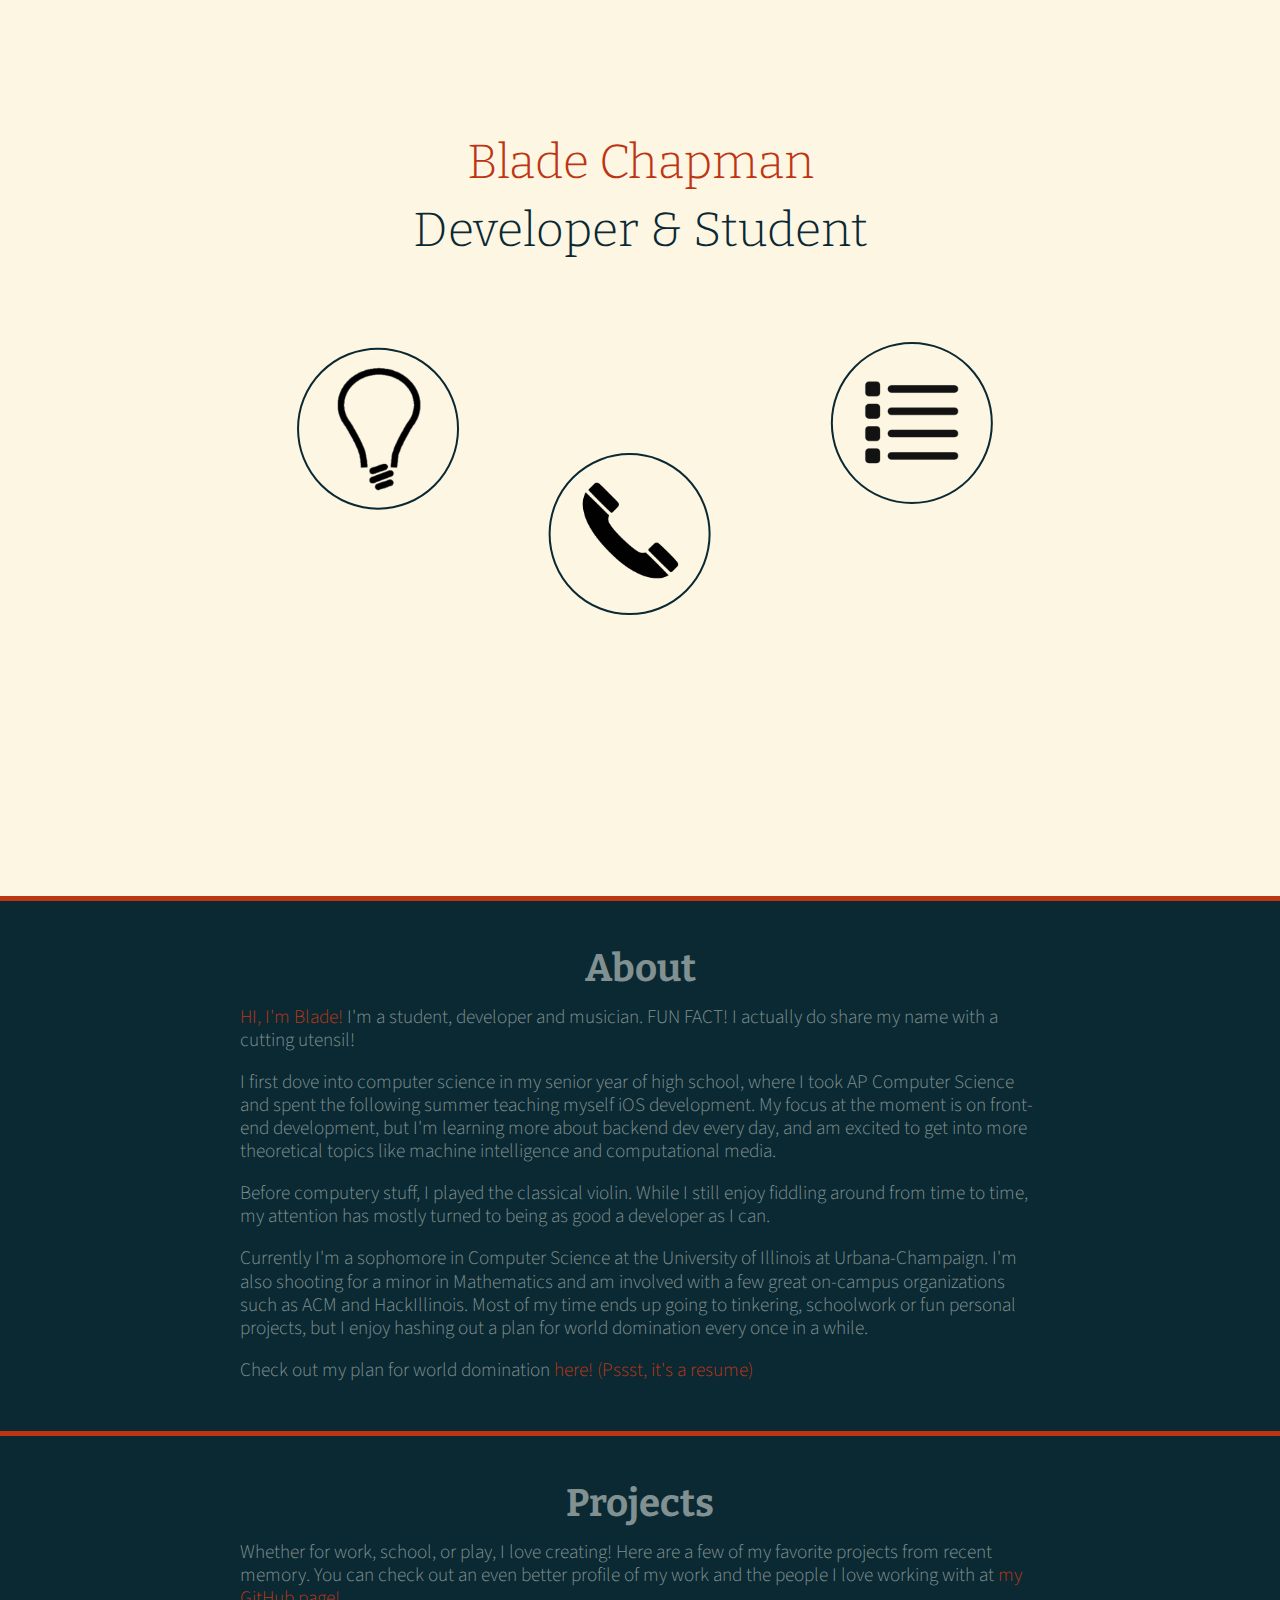
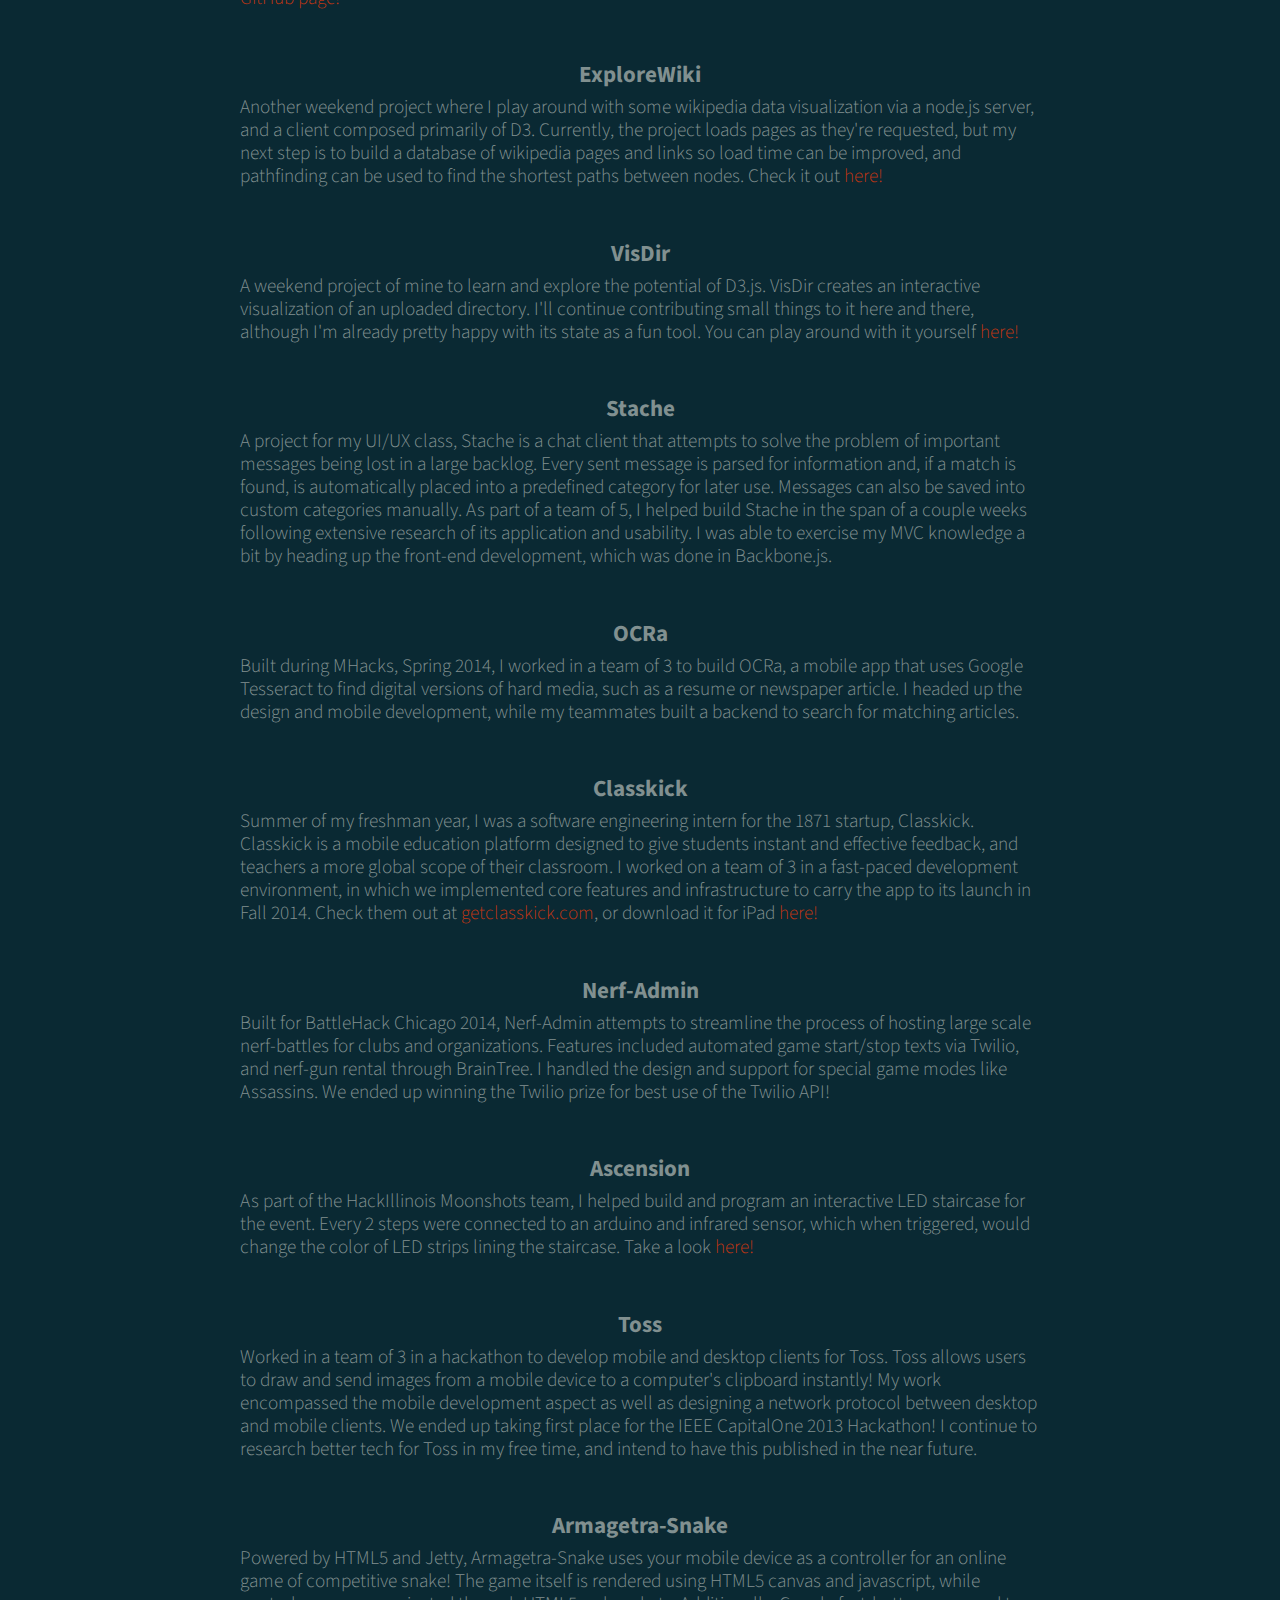
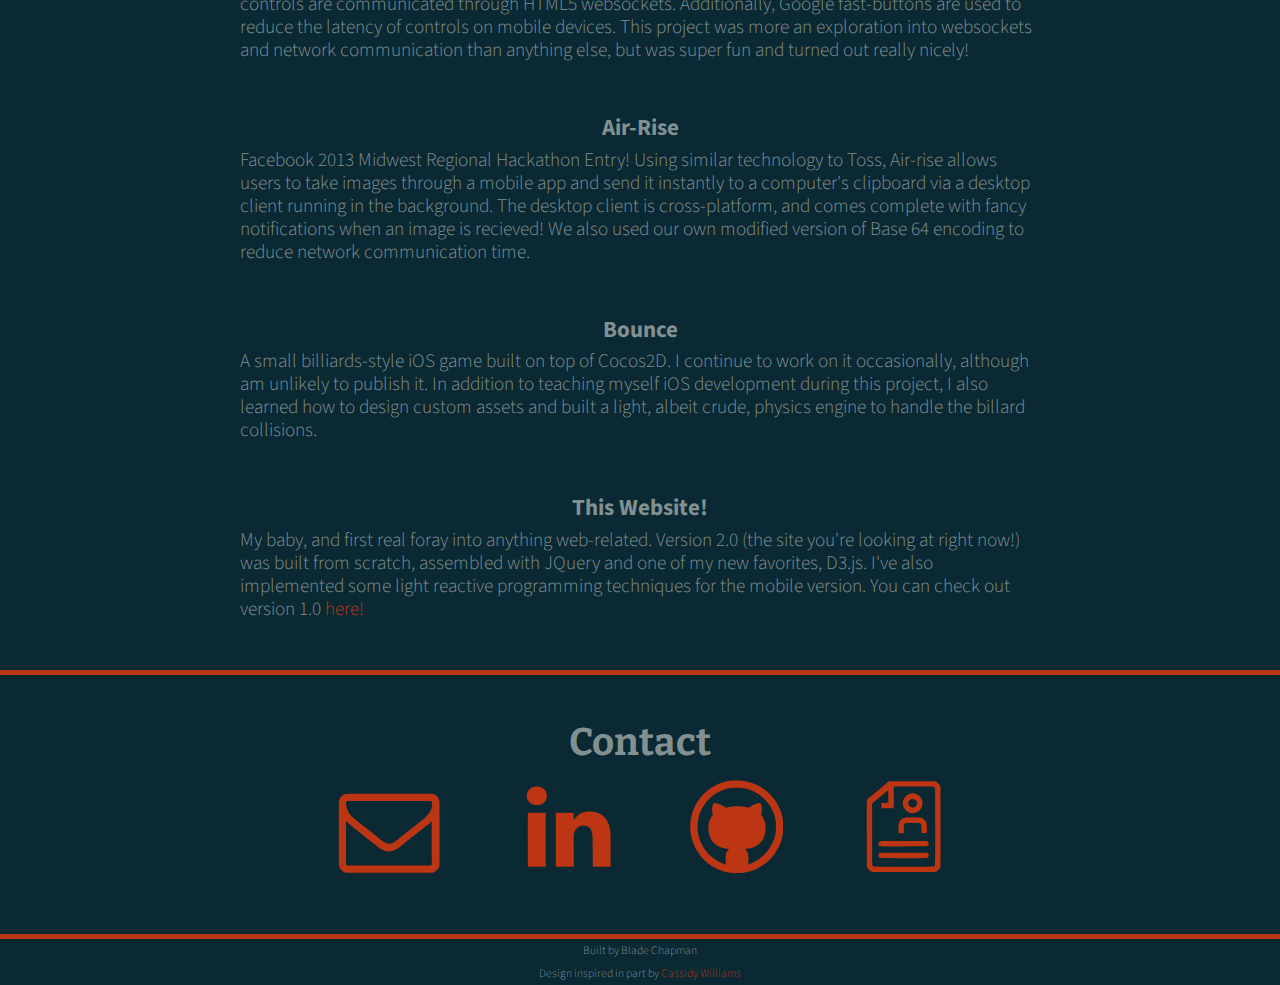
==== index.html @ ffc05814 "adding more projects" ====
<!DOCTYPE html>
<html>
<head>
	<meta charset="UTF-8" />
	<meta name="viewport" content="width=device-width, initial-scale=1.0, maximum-scale=1.0, minimum-scale=1.0, user-scalable=0" />
	<meta name="apple-mobile-web-app-capable" content="yes" />

	<link rel="stylesheet" href="assets/css/style.css">
	<link href="http://fonts.googleapis.com/css?family=Source+Sans+Pro:300,400,700,900|Bitter:400,700" rel="stylesheet" type="text/css">

	<title>Blade Chapman</title>
</head>
<body>
	<div id="index"></div>
	<div id="about">
		<div class="sep"></div>
		<div class="txt">
		<h1>About</h1>
		<p>
			<span class="highlight">HI, I'm Blade!</span> I'm a student, developer and musician. FUN FACT! I actually do share my name with a cutting utensil!
		</p>
		<p>
			I first dove into computer science in my senior year of high school, where I took AP Computer Science and spent the following summer teaching myself iOS development.

			My focus at the moment is on front-end development, but I'm learning more about backend dev every day, and am excited to get into more theoretical topics like machine intelligence and computational media.
		</p>
		<p>
			Before computery stuff, I played the classical violin. While I still enjoy fiddling around from time to time, my attention has mostly turned to being as good a developer as I can.
		</p>
		<p>
			Currently I'm a sophomore in Computer Science at the University of Illinois at Urbana-Champaign. I'm also shooting for a minor in Mathematics and am involved with a few great on-campus organizations such as ACM and HackIllinois. Most of my time ends up going to tinkering, schoolwork or fun personal projects, but I enjoy hashing out a plan for world domination every once in a while.
		</p>
		<p>
			Check out my plan for world domination <a href="assets/resumefin.pdf" target="_blank">here! (Pssst, it's a resume)</a>
		</p>
		</div>
	</div>
	<div id="projects">
		<div class="sep"></div>
		<div class="txt">
		<h1>Projects</h1>
		<p>
			Whether for work, school, or play, I love creating! Here are a few of my favorite projects from recent memory. You can check out an even better profile of my work and the people I love working with at <a href="http://www.github.com/bladechapman" target="_blank">my GitHub page!</a>
		</p>

		<h6>ExploreWiki</h6>
		<p>
			Another weekend project where I play around with some wikipedia data visualization via a node.js server, and a client composed primarily of D3. Currently, the project loads pages as they're requested, but my next step is to build a database of wikipedia pages and links so load time can be improved, and pathfinding can be used to find the shortest paths between nodes. Check it out <a href="projects/ExploreWiki/index.html" target="_blank">here!</a>
		</p>

		<h6>VisDir</h6>
		<p>
			A weekend project of mine to learn and explore the potential of D3.js. VisDir creates an interactive visualization of an uploaded directory. I'll continue contributing small things to it here and there, although I'm already pretty happy with its state as a fun tool. You can play around with it yourself <a href="projects/VisDir/index.html" target="_blank">here!</a>
		</p>

		<h6>Stache</h6>
		<p>
			A project for my UI/UX class, Stache is a chat client that attempts to solve the problem of important messages being lost in a large backlog. Every sent message is parsed for information and, if a match is found, is automatically placed into a predefined category for later use. Messages can also be saved into custom categories manually. As part of a team of 5, I helped build Stache in the span of a couple weeks following extensive research of its application and usability. I was able to exercise my MVC knowledge a bit by heading up the front-end development, which was done in Backbone.js.
		</p>

		<h6>OCRa</h6>
		<p>
			Built during MHacks, Spring 2014, I worked in a team of 3 to build OCRa, a mobile app that uses Google Tesseract to find digital versions of hard media, such as a resume or newspaper article. I headed up the design and mobile development, while my teammates built a backend to search for matching articles.
		</p>

		<h6>Classkick</h6>
		<p>
			Summer of my freshman year, I was a software engineering intern for the 1871 startup, Classkick. Classkick is a mobile education platform designed to give students instant and effective feedback, and teachers a more global scope of their classroom. I worked on a team of 3 in a fast-paced development environment, in which we implemented core features and infrastructure to carry the app to its launch in Fall 2014. Check them out at <a href="http://getclasskick.com" target="_blank">getclasskick.com</a>, or download it for iPad <a href="https://itunes.apple.com/us/app/classkick/id909904332" target="_blank">here!</a>
		</p>

		<h6>Nerf-Admin</h6>
		<p>
			Built for BattleHack Chicago 2014, Nerf-Admin attempts to streamline the process of hosting large scale nerf-battles for clubs and organizations. Features included automated game start/stop texts via Twilio, and nerf-gun rental through BrainTree. I handled the design and support for special game modes like Assassins. We ended up winning the Twilio prize for best use of the Twilio API!
		</p>

		<h6>Ascension</h6>
		<p>
			As part of the HackIllinois Moonshots team, I helped build and program an interactive LED staircase for the event. Every 2 steps were connected to an arduino and infrared sensor, which when triggered, would change the color of LED strips lining the staircase. Take a look <a href="assets/img/stairs.jpg" target="_blank">here!</a>
		</p>

		<h6>Toss</h6>
		<p>
			Worked in a team of 3 in a hackathon to develop mobile and desktop clients for Toss. Toss allows users to draw and send images from a mobile device to a computer's clipboard instantly! My work encompassed the mobile development aspect as well as designing a network protocol between desktop and mobile clients. We ended up taking first place for the IEEE CapitalOne 2013 Hackathon! I continue to research better tech for Toss in my free time, and intend to have this published in the near future.
		</p>

		<h6>Armagetra-Snake</h6>
		<p>
			Powered by HTML5 and Jetty, Armagetra-Snake uses your mobile device as a controller for an online game of competitive snake! The game itself is rendered using HTML5 canvas and javascript, while controls are communicated through HTML5 websockets. Additionally, Google fast-buttons are used to reduce the latency of controls on mobile devices. This project was more an exploration into websockets and network communication than anything else, but was super fun and turned out really nicely!
		</p>

		<h6>Air-Rise</h6>
		<p>
			Facebook 2013 Midwest Regional Hackathon Entry! Using similar technology to Toss, Air-rise allows users to take images through a mobile app and send it instantly to a computer's clipboard via a desktop client running in the background. The desktop client is cross-platform, and comes complete with fancy notifications when an image is recieved! We also used our own modified version of Base 64 encoding to reduce network communication time.
		</p>

		<h6>Bounce</h6>
		<p>
			A small billiards-style iOS game built on top of Cocos2D. I continue to work on it occasionally, although am unlikely to publish it. In addition to teaching myself iOS development during this project, I also learned how to design custom assets and built a light, albeit crude, physics engine to handle the billard collisions.
		</p>

		<h6>This Website!</h6>
		<p>
			My baby, and first real foray into anything web-related. Version 2.0 (the site you're looking at right now!) was built from scratch, assembled with JQuery and one of my new favorites, D3.js. I've also implemented some light reactive programming techniques for the mobile version. You can check out version 1.0 <a href="archive/v1/index.html" target="_blank">here!</a>
		</p>
		</div>
	</div>
	<div id="contact">
		<div class="sep"></div>
		<div class="txt">
			<h1>Contact</h1>

			<div class="linkicon">
			<a href="mailto:bladechapman@gmail.com" target="_blank">
			<svg class="icon" version="1.0" xmlns="http://www.w3.org/2000/svg"
			 width="89.000000pt" height="60.000000pt" viewBox="0 0 500.000000 393.000000"
			 preserveAspectRatio="xMidYMid meet">
			<metadata>
			Created by potrace 1.11, written by Peter Selinger 2001-2013
			</metadata>
			<g transform="translate(0.000000,393.000000) scale(0.100000,-0.100000)"
			stroke="none">
			<path d="M342 3884 c-101 -27 -211 -112 -266 -207 -59 -99 -56 -20 -56 -1722
			0 -1723 -4 -1622 63 -1734 42 -70 117 -137 197 -175 l65 -31 2150 0 2150 0 68
			32 c91 43 177 129 220 220 l32 68 3 1595 c2 1573 2 1596 -18 1661 -36 121
			-140 232 -263 283 l-52 21 -2120 2 c-1816 2 -2128 0 -2173 -13z m4229 -373
			c15 -18 19 -39 19 -92 0 -52 3 -69 14 -69 36 0 -15 -186 -83 -299 -109 -184
			-215 -300 -416 -458 -342 -267 -934 -737 -1051 -833 -158 -131 -344 -262 -422
			-298 -77 -36 -202 -37 -276 -4 -65 30 -221 136 -339 230 -52 42 -360 286 -682
			542 -323 255 -617 492 -653 525 -182 166 -293 394 -309 633 -5 82 -4 94 13
			113 10 12 28 25 39 30 11 4 944 7 2073 6 l2054 -2 19 -24z m-3801 -1296 c322
			-249 792 -626 1005 -805 191 -161 251 -203 380 -266 234 -114 412 -111 660 10
			120 59 173 97 410 296 192 161 674 546 970 775 121 94 257 205 302 249 l83 78
			2 -1068 3 -1069 -23 -25 -22 -25 -2061 0 -2061 0 -24 28 -24 28 0 1067 0 1068
			78 -76 c42 -41 187 -161 322 -265z"/>
			</g>
			</svg>
	        </a>
	        </div>

	        <div class="linkicon">
	        <a href="http://www.linkedin.com/profile/view?id=270259939&trk=nav_responsive_tab_profile_pic" target="_blank">
	        <svg class="icon" version="1.0" xmlns="http://www.w3.org/2000/svg"
			 width="70.000000pt" height="70.000000pt" viewBox="0 0 500.000000 500.000000"
			 preserveAspectRatio="xMidYMid meet">
			<metadata>
			Created by potrace 1.11, written by Peter Selinger 2001-2013
			</metadata>
			<g transform="translate(0.000000,500.000000) scale(0.100000,-0.100000)"
			stroke="none">
			<path d="M665 4635 c-116 -24 -194 -64 -269 -139 -151 -149 -187 -377 -91
			-571 89 -178 259 -275 481 -275 266 0 461 136 533 371 6 19 11 76 11 126 0
			223 -123 397 -335 472 -90 31 -226 38 -330 16z"/>
			<path d="M3490 3309 c-282 -36 -505 -168 -662 -391 -23 -32 -45 -58 -49 -58
			-5 0 -10 87 -11 193 l-3 192 -477 3 c-317 1 -478 -1 -478 -8 0 -5 0 -657 0
			-1447 l0 -1438 480 -3 480 -2 0 859 c0 748 2 869 16 928 63 275 318 455 585
			414 45 -7 89 -16 98 -21 9 -5 32 -14 50 -21 49 -18 151 -124 182 -189 85 -174
			89 -234 89 -1191 l0 -779 478 2 477 3 3 875 c3 854 -1 997 -29 1150 -58 312
			-200 568 -399 723 -217 168 -528 245 -830 206z"/>
			<path d="M317 3243 c-4 -3 -7 -656 -7 -1450 l0 -1443 480 0 480 0 0 1450 0
			1450 -473 0 c-261 0 -477 -3 -480 -7z"/>
			</g>
			</svg>
	        </a>
	        </div>

	        <div class="linkicon">
			<a href="http://www.github.com/bladechapman" target="_blank">
	        <svg class="icon" version="1.0" xmlns="http://www.w3.org/2000/svg"
			 width="70.000000pt" height="70.000000pt" viewBox="0 0 500.000000 500.000000"
			 preserveAspectRatio="xMidYMid meet">
			<metadata>
			Created by potrace 1.11, written by Peter Selinger 2001-2013
			</metadata>
			<g transform="translate(0.000000,500.000000) scale(0.100000,-0.100000)"
			stroke="none">
			<path d="M2230 4969 c-625 -72 -1209 -380 -1616 -852 -304 -353 -507 -797
			-575 -1252 -147 -994 315 -1977 1177 -2501 604 -367 1346 -460 2019 -253 857
			264 1517 977 1709 1849 74 334 76 711 6 1050 -145 697 -598 1307 -1236 1664
			-268 150 -595 254 -910 291 -139 16 -447 18 -574 4z m630 -404 c429 -78 792
			-261 1103 -556 277 -261 489 -622 581 -984 53 -210 60 -275 60 -525 1 -250 -8
			-327 -60 -529 -148 -570 -556 -1075 -1107 -1366 -83 -44 -288 -135 -304 -135
			-1 0 -3 109 -3 243 0 268 -8 324 -60 426 -16 33 -52 82 -80 110 -56 56 -56 55
			45 66 160 18 354 74 490 142 361 182 541 548 522 1063 -4 117 -10 162 -31 233
			-34 113 -84 214 -153 304 l-55 72 19 58 c14 46 18 92 18 218 0 138 -3 171 -23
			240 -31 107 -44 125 -88 125 -119 0 -321 -74 -504 -184 l-111 -67 -87 20
			c-176 41 -300 54 -507 54 -214 0 -300 -8 -491 -49 l-120 -26 -72 46 c-168 109
			-368 190 -500 202 -85 8 -92 2 -121 -104 -46 -170 -49 -317 -11 -466 l17 -69
			-48 -60 c-137 -171 -211 -424 -194 -671 16 -241 55 -398 136 -556 147 -286
			421 -454 844 -520 39 -6 84 -13 102 -16 l31 -5 -52 -52 c-58 -58 -107 -151
			-125 -235 -6 -30 -11 -158 -11 -297 0 -135 -2 -245 -5 -245 -11 0 -128 46
			-216 86 -639 285 -1108 860 -1244 1525 -103 505 -14 1037 245 1473 338 567
			897 935 1556 1025 111 15 503 6 614 -14z"/>
			</g>
			</svg>
	        </a>
	        </div>

	        <div class="linkicon">
	        <a href="assets/resumefin.pdf" target="_blank">
			<svg class="icon" version="1.0" xmlns="http://www.w3.org/2000/svg"
			 width="70.000000pt" height="70.000000pt" viewBox="0 0 500.000000 500.000000"
			 preserveAspectRatio="xMidYMid meet">
			<metadata>
			Created by potrace 1.11, written by Peter Selinger 2001-2013
			</metadata>
			<g transform="translate(0.000000,500.000000) scale(0.100000,-0.100000)"
			stroke="none">
			<path d="M1703 4923 c-41 -22 -1114 -924 -1148 -965 -14 -16 -27 -39 -30 -51
			-3 -12 -4 -814 -3 -1782 l3 -1760 32 -66 c41 -83 120 -159 210 -202 l68 -32
			1666 0 1665 0 76 38 c94 46 175 129 210 214 l23 58 0 2125 0 2125 -23 58 c-35
			85 -116 168 -210 214 l-76 38 -1215 3 c-1146 2 -1218 1 -1248 -15z m2414 -290
			c20 -9 44 -30 54 -47 18 -30 19 -93 19 -2085 0 -2042 0 -2054 -20 -2086 -43
			-70 84 -65 -1670 -65 -1754 0 -1629 -5 -1671 64 -18 30 -19 84 -18 1681 l0
			1650 121 100 c66 55 258 216 426 357 169 141 309 255 312 252 6 -7 10 -642 4
			-666 -5 -16 -22 -17 -185 -15 l-179 2 0 -147 0 -148 330 0 330 0 0 585 0 585
			1056 0 c966 0 1059 -1 1091 -17z"/>
			<path d="M2893 4280 c-193 -35 -355 -177 -419 -370 -28 -82 -26 -234 4 -321
			55 -162 178 -285 339 -341 100 -34 251 -32 346 5 307 119 438 459 290 751 -56
			110 -195 224 -320 261 -64 19 -176 26 -240 15z m213 -326 c30 -18 60 -48 79
			-78 26 -43 30 -59 30 -120 -1 -144 -94 -236 -239 -236 -87 0 -169 54 -207 135
			-22 48 -25 142 -6 188 56 133 221 187 343 111z"/>
			<path d="M2566 2980 c-118 -21 -251 -120 -301 -225 -39 -84 -44 -127 -45 -372
			l0 -233 144 0 145 0 3 228 c3 203 5 230 22 255 38 57 42 57 451 57 329 0 380
			-2 404 -16 53 -32 56 -42 61 -289 l5 -230 145 0 145 0 0 250 c-1 234 -2 254
			-23 305 -44 110 -141 208 -252 252 -53 22 -68 23 -455 24 -220 1 -422 -2 -449
			-6z"/>
			<path d="M1215 1711 c-68 -41 -90 -119 -53 -190 46 -88 -71 -81 1333 -81 1181
			0 1242 1 1275 18 38 20 80 89 80 132 0 37 -32 92 -70 118 l-33 22 -1251 0
			c-1201 0 -1252 -1 -1281 -19z"/>
			<path d="M1246 1100 c-72 -22 -116 -105 -96 -179 12 -47 66 -98 112 -106 18
			-3 585 -4 1260 -3 1221 3 1227 3 1254 24 50 37 69 72 69 124 0 52 -19 87 -69
			124 -27 21 -32 21 -1264 23 -683 1 -1250 -2 -1266 -7z"/>
			</g>
			</svg>
			</a>
	        </div>

	    </div>
	</div>
	</div>
	<div id="footer">
		<div class="sep"></div>
		<div class="footer ">
			Built by Blade Chapman <br>
			Design inspired in part by <a href="http://cassidoo.co/" target="_blank">Cassidy Williams</a>
		</div>
	</div>

	<script src="assets/js/jquery.min.js"></script>
	<script src="assets/js/d3.min.js"></script>
	<script src="assets/js/utils.js"></script>
	<script src="assets/js/chart.js"></script>
	<script src="assets/js/content.js"></script>
	<script src="assets/js/main.js"></script>

</body>

</html>
---- assets/css/style.css ----
html, body {
    padding:0;
    margin:0;

    overflow-x: hidden
}

body {
	font-family: 'Source Sans Pro', sans-serif;
	font-weight: 300;
	font-size: 1.2em;
	line-height: 1.2em;
	/*background: #FDF6E3;*/
	color: #819090;
}

h1, h2, h3, h4, h5, h6 {
  	text-align: center;
}

h1 {
	font-family: 'Bitter', sans-serif;
}

h6 {
	font-size: 1.2em;
	margin-bottom: 0;
	padding-bottom: 0;
}

p {
	margin-top: 0.5em;
}

a {
	color: #BD3613;
	text-decoration: none;
}
a:hover {
	color: #819090;
}

image {
	clip-path : url(#clip);
}
tspan {
	font-family: 'Bitter', sans-serif
}

#index {
	background: #FDF6E3;
}

#about, #projects, #contact, #footer{
	/*height: 500px;*/
	background: #0A2933;
}

#contact {
	text-align: center;
}

.linkicon {
	display: inline-block;
	padding-left: 35px;
	padding-right: 35px;
	padding-bottom: 25px;
}

.icon {
	fill : #BD3613;
}
.icon:hover {
	fill : #819090;
}

.highlight {
	color: #BD3613;
}

.footer {
	font-size:0.6em;
	width: 100%;
	text-align: center;
}

.sep {
	height: 5px;
	width: 100%;
	background-color: #BD3613;
}

.txt {
	/*width: 60%;*/
	max-width: 800px;
	margin: auto auto;
	padding: 30px;
}



#root, #node text{
	text-anchor: middle;
	alignment-baseline: middle;
}

#root {
	font-size: 2.5em;
}

#node text{
	font-size: 2em;

	-webkit-transition: opacity .1s ease-in-out;
    -moz-transition: opacity .1s ease-in-out;
    -o-transition: opacity .1s ease-in-out;
    transition: opacity .1s ease-in-out;
}

#node:hover text {
	opacity: 100;
}

#node:hover image {
	opacity: 0;
}
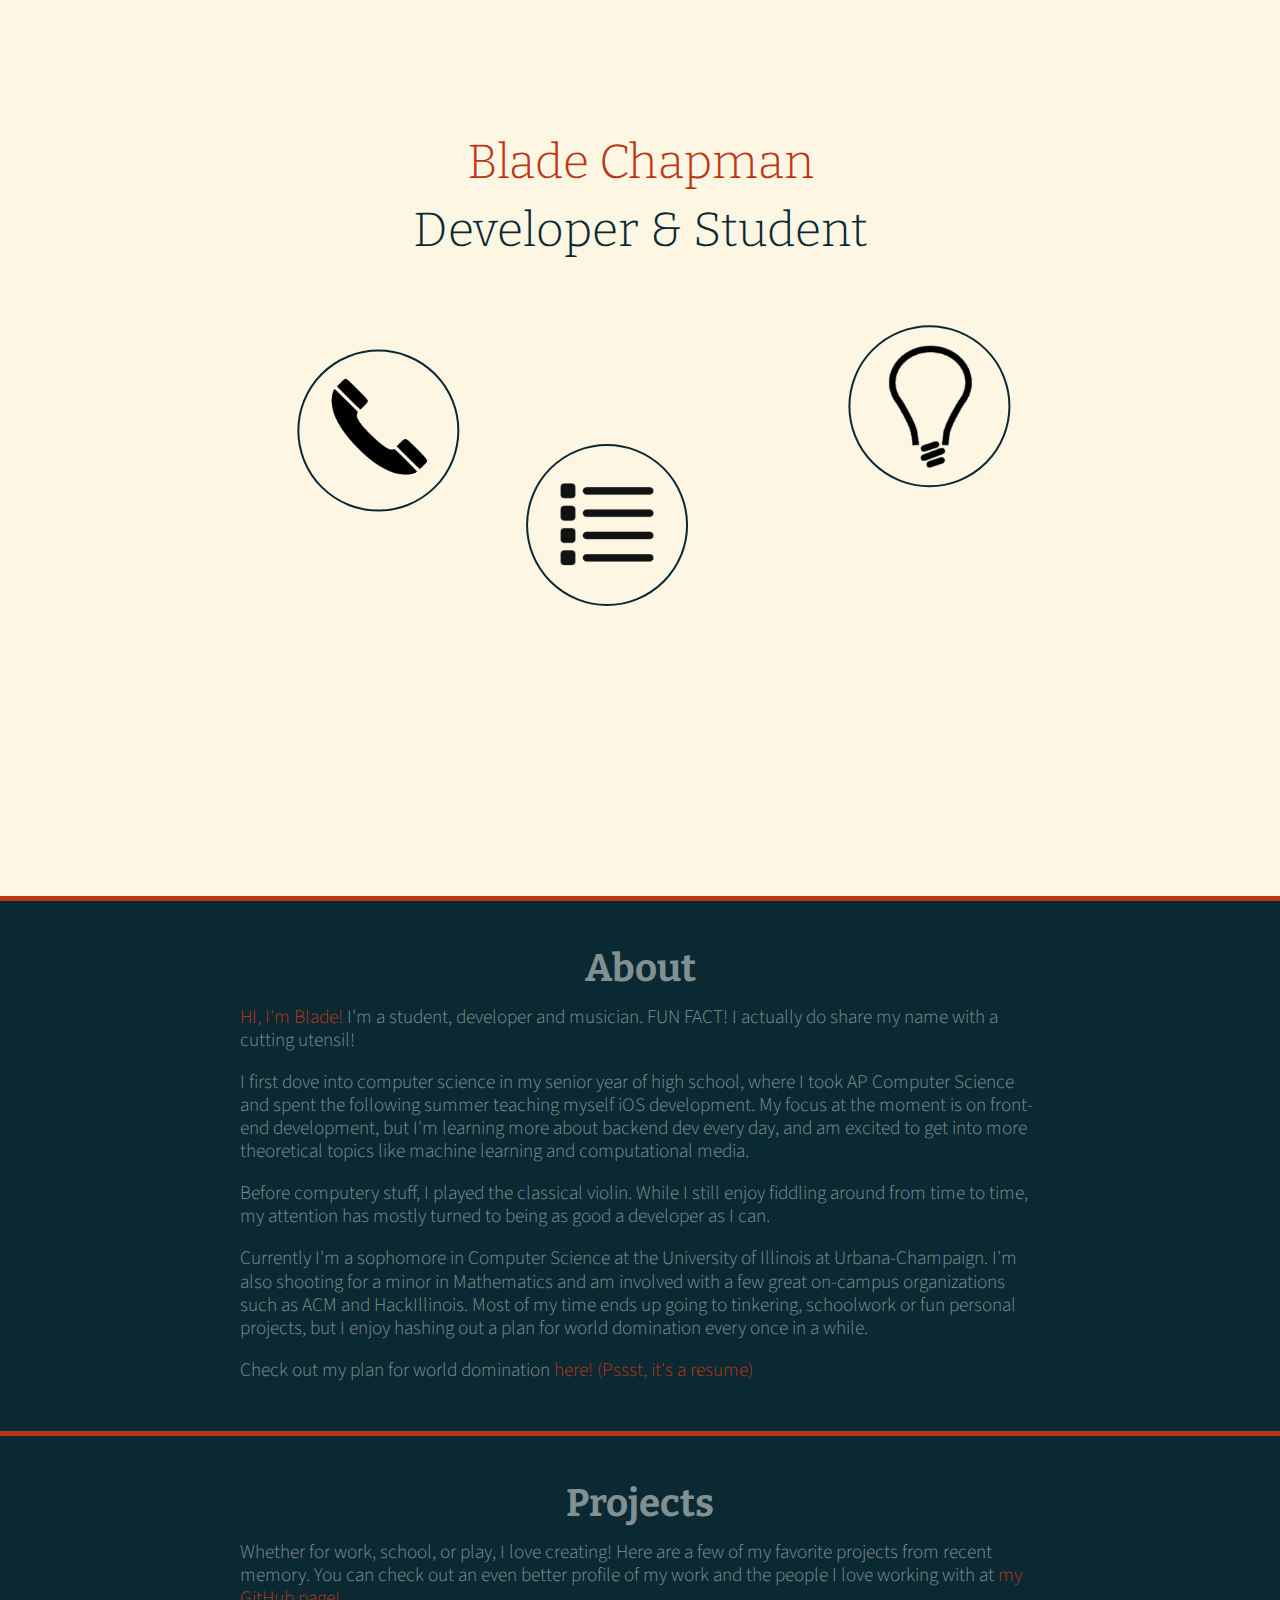
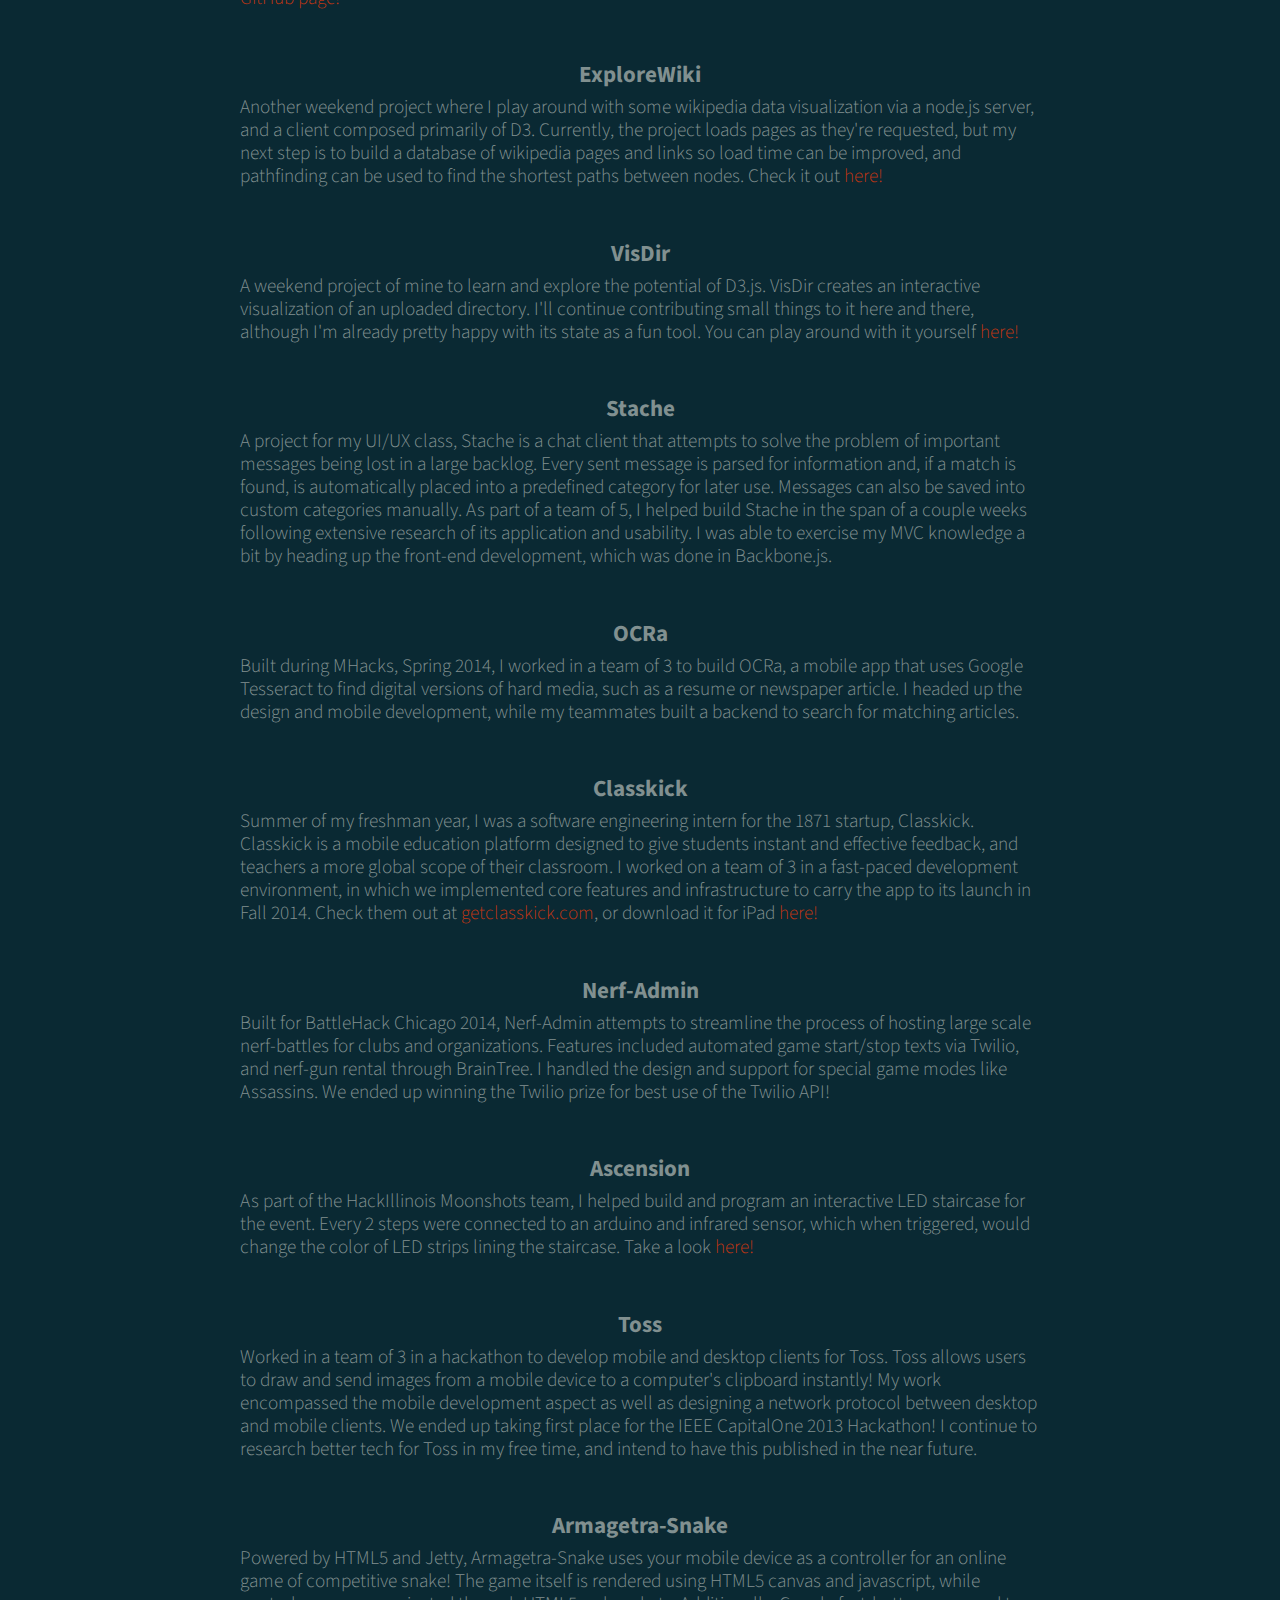
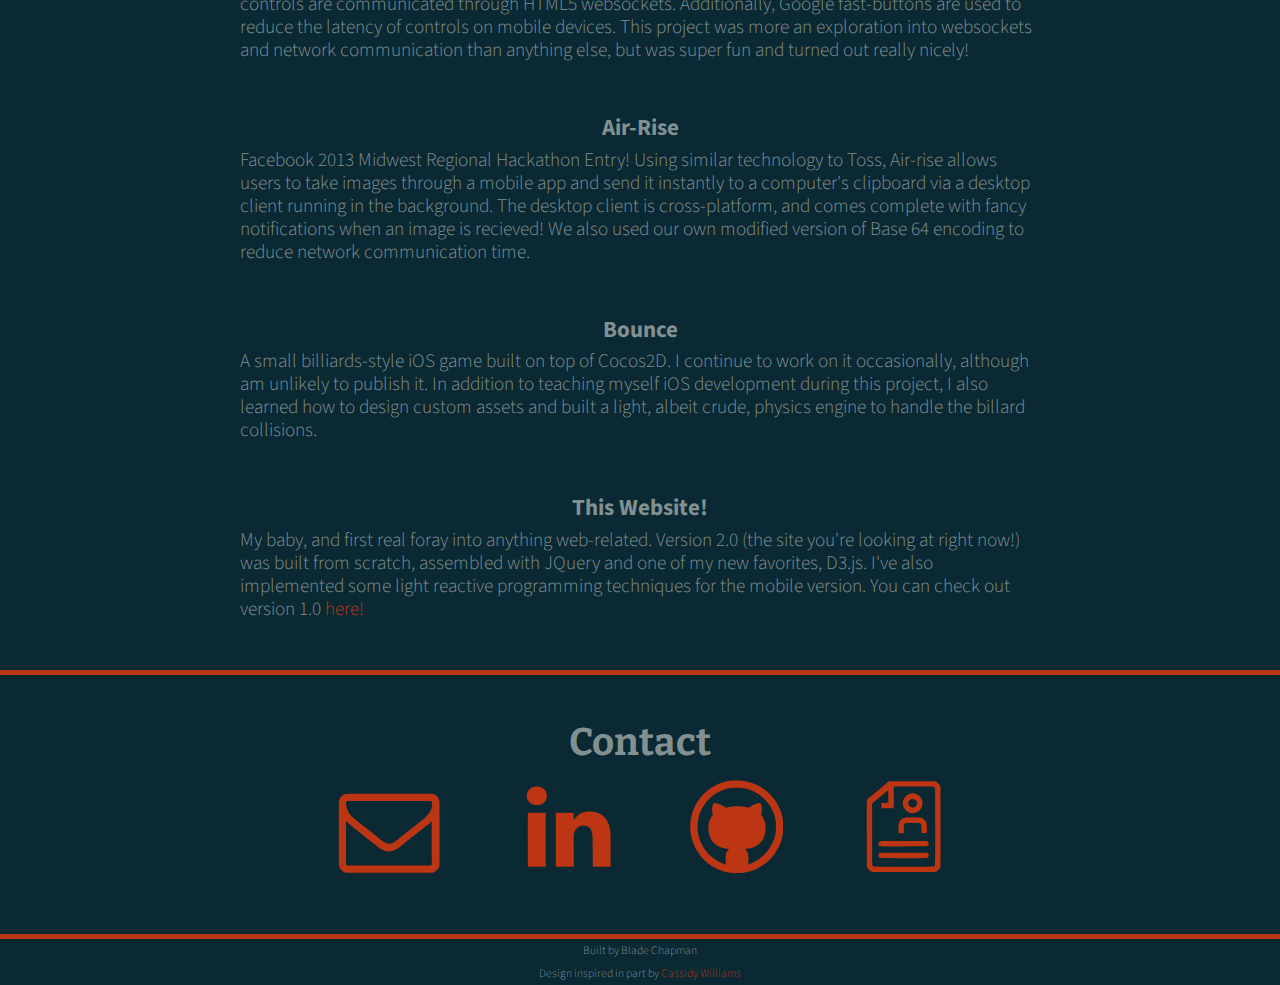
==== commit 919bf6be: "text" ====
--- a/index.html
+++ b/index.html
@@ -22,7 +22,7 @@
 		<p>
 			I first dove into computer science in my senior year of high school, where I took AP Computer Science and spent the following summer teaching myself iOS development.
 
-			My focus at the moment is on front-end development, but I'm learning more about backend dev every day, and am excited to get into more theoretical topics like machine intelligence and computational media.
+			My focus at the moment is on front-end development, but I'm learning more about backend dev every day, and am excited to get into more theoretical topics like machine learning and computational media.
 		</p>
 		<p>
 			Before computery stuff, I played the classical violin. While I still enjoy fiddling around from time to time, my attention has mostly turned to being as good a developer as I can.
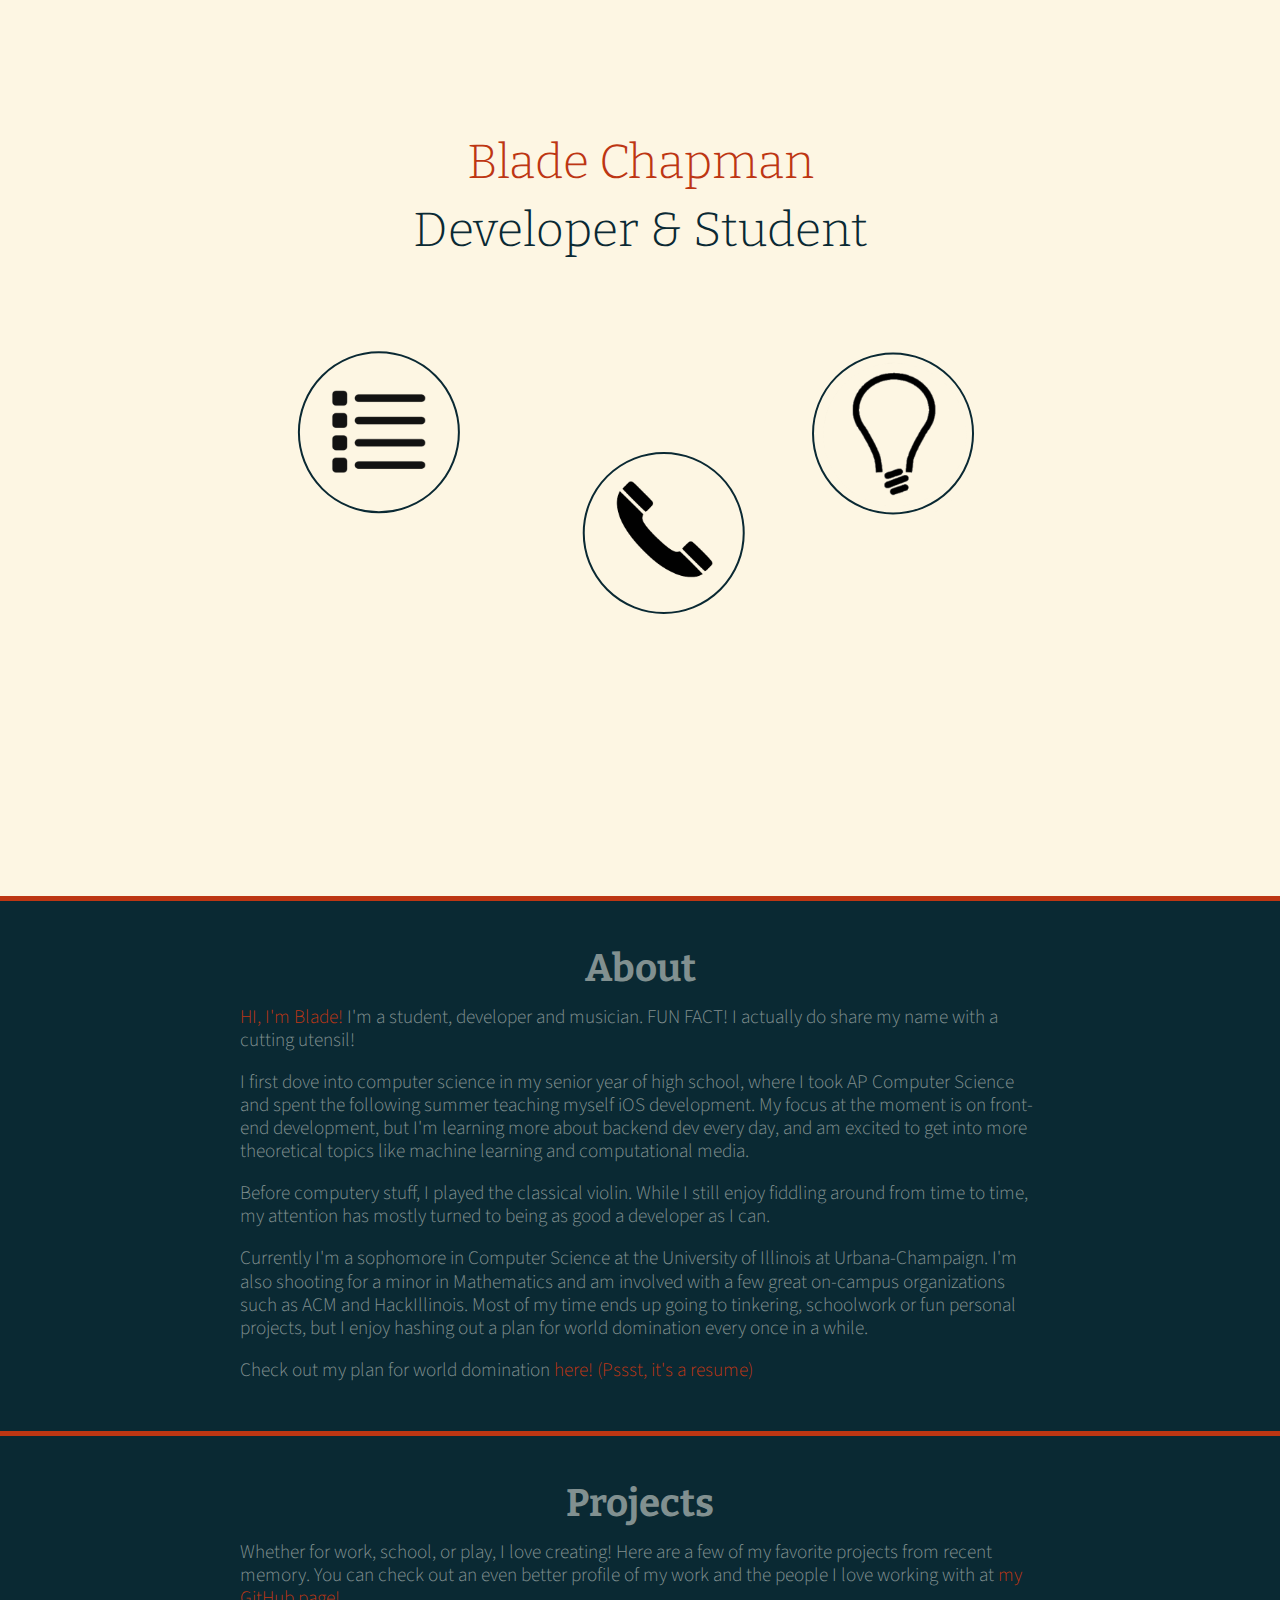
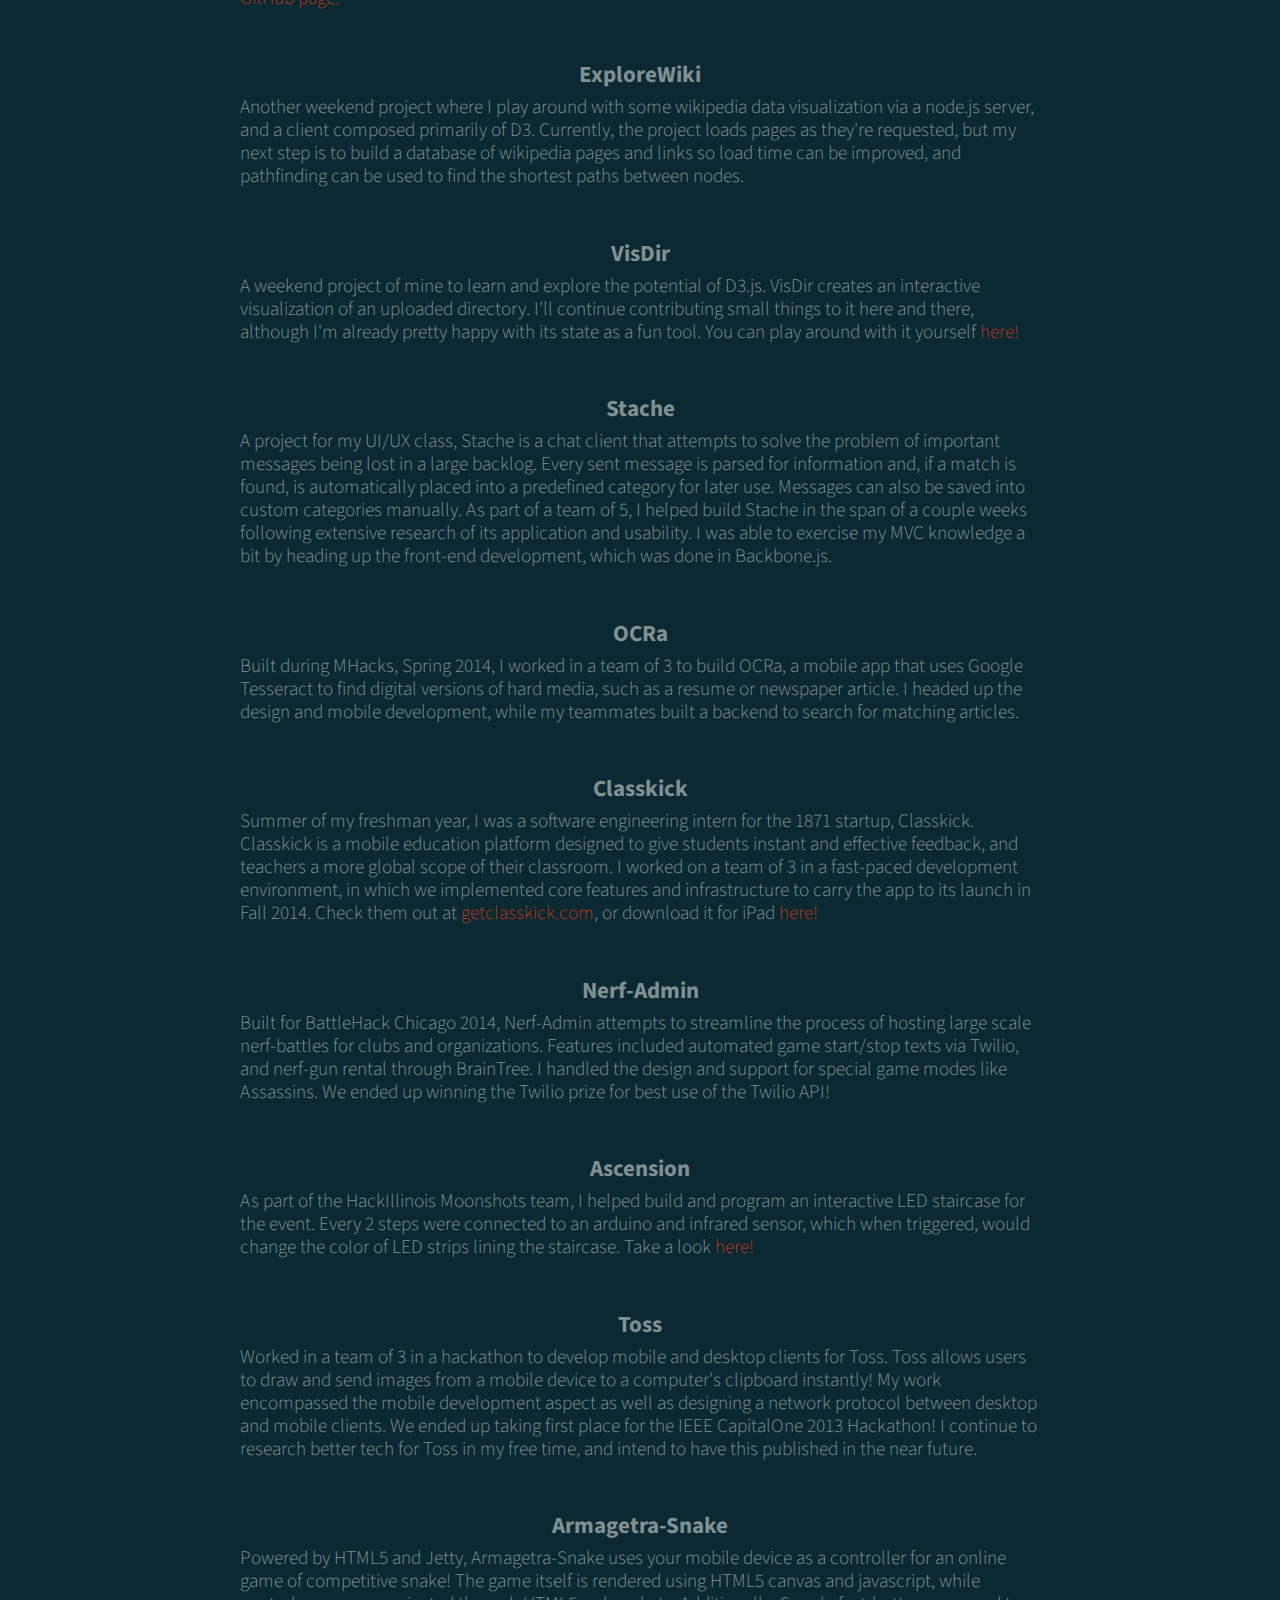
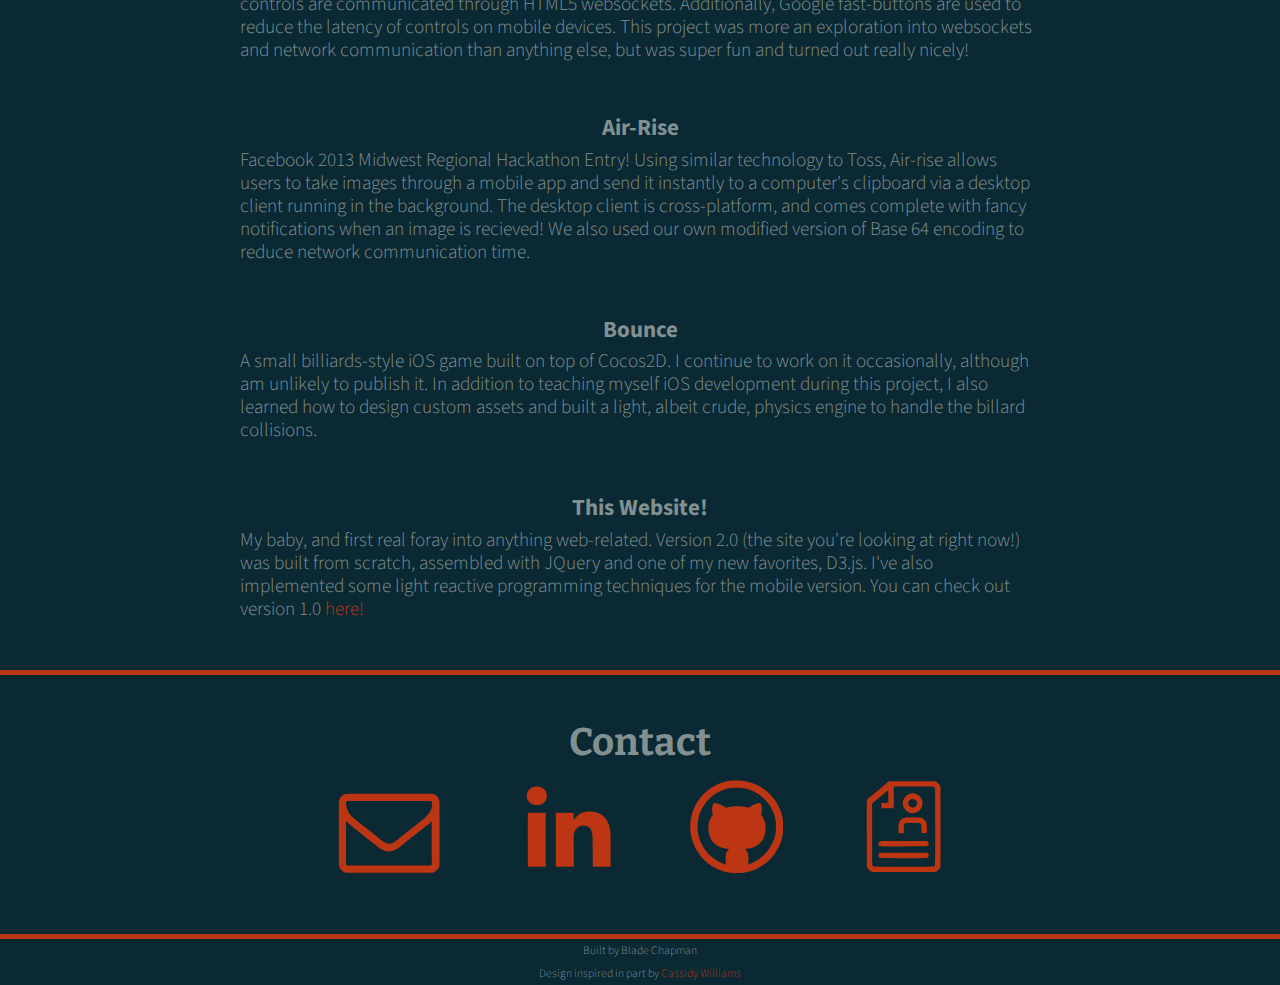
==== commit 61f2b76c: "Update index.html" ====
--- a/index.html
+++ b/index.html
@@ -45,7 +45,7 @@
 
 		<h6>ExploreWiki</h6>
 		<p>
-			Another weekend project where I play around with some wikipedia data visualization via a node.js server, and a client composed primarily of D3. Currently, the project loads pages as they're requested, but my next step is to build a database of wikipedia pages and links so load time can be improved, and pathfinding can be used to find the shortest paths between nodes. Check it out <a href="projects/ExploreWiki/index.html" target="_blank">here!</a>
+			Another weekend project where I play around with some wikipedia data visualization via a node.js server, and a client composed primarily of D3. Currently, the project loads pages as they're requested, but my next step is to build a database of wikipedia pages and links so load time can be improved, and pathfinding can be used to find the shortest paths between nodes.
 		</p>
 
 		<h6>VisDir</h6>
@@ -255,4 +255,4 @@
 
 </body>
 
-</html>+</html>
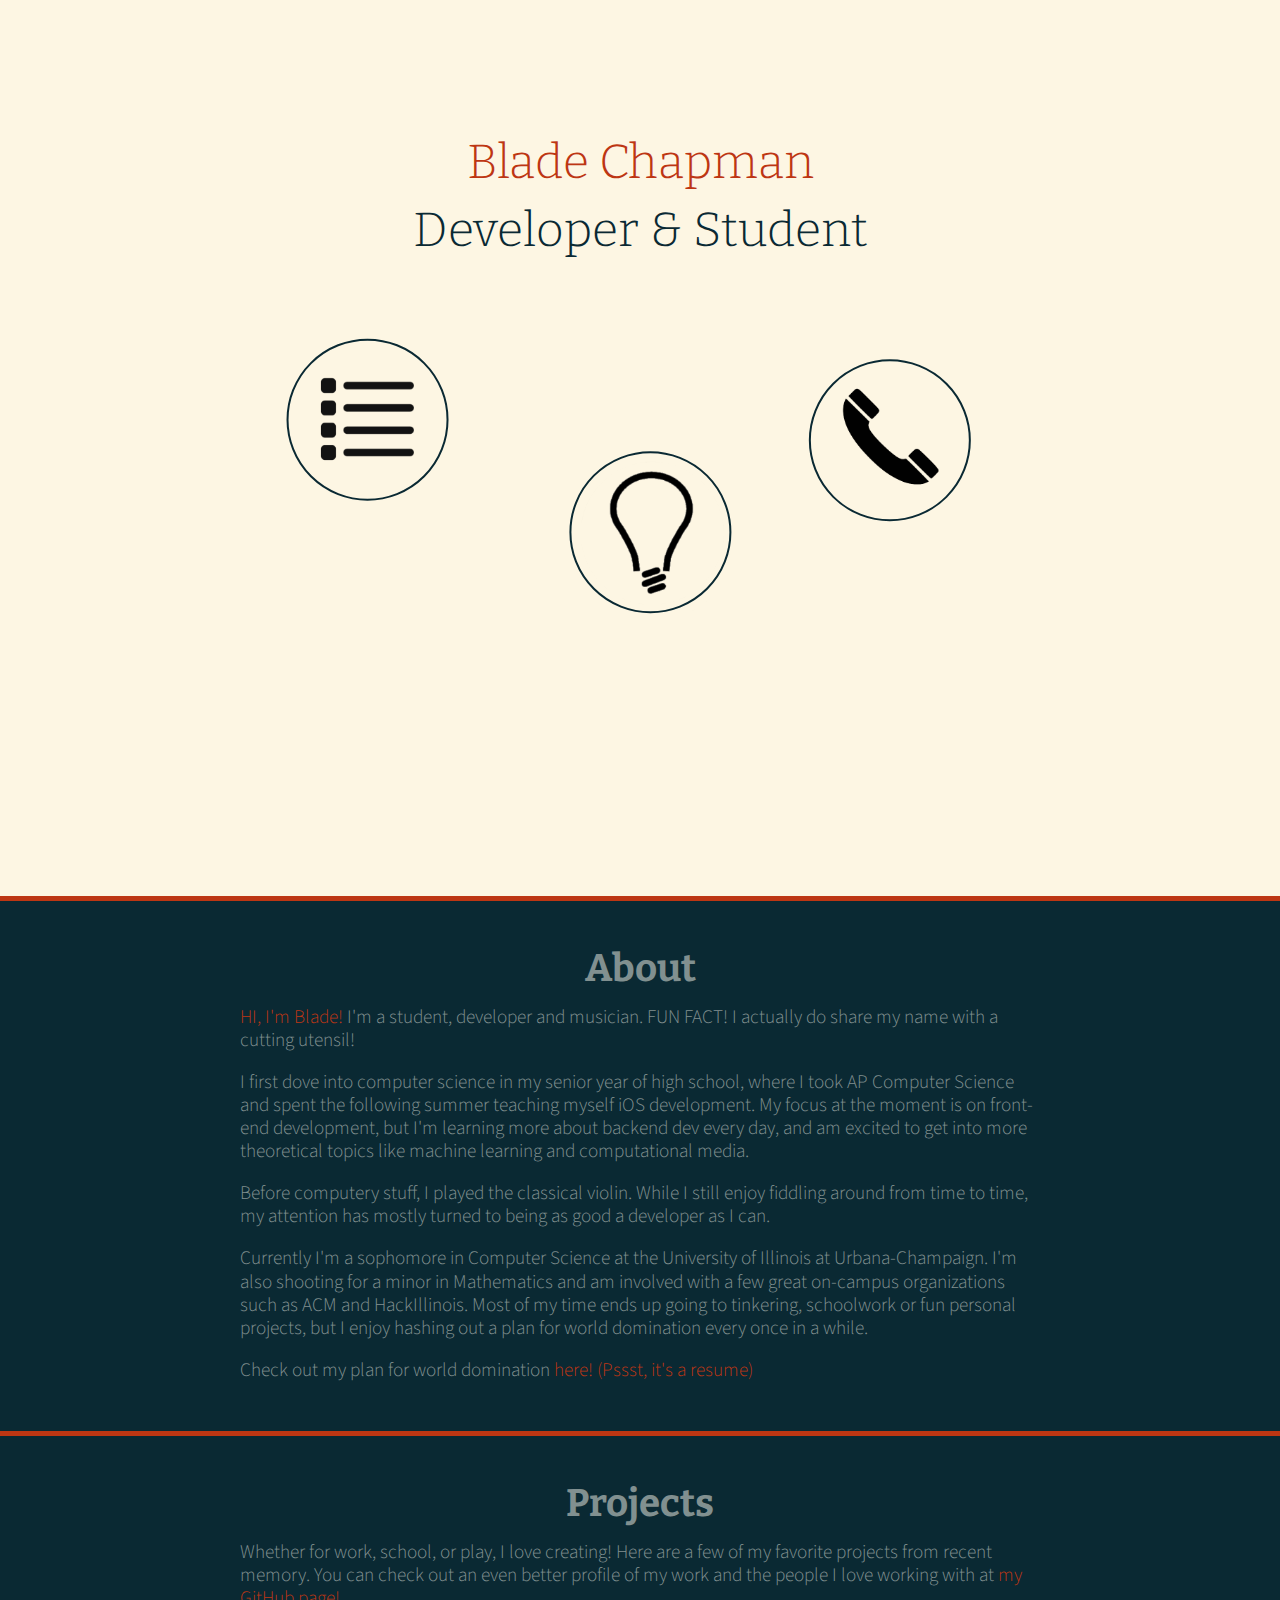
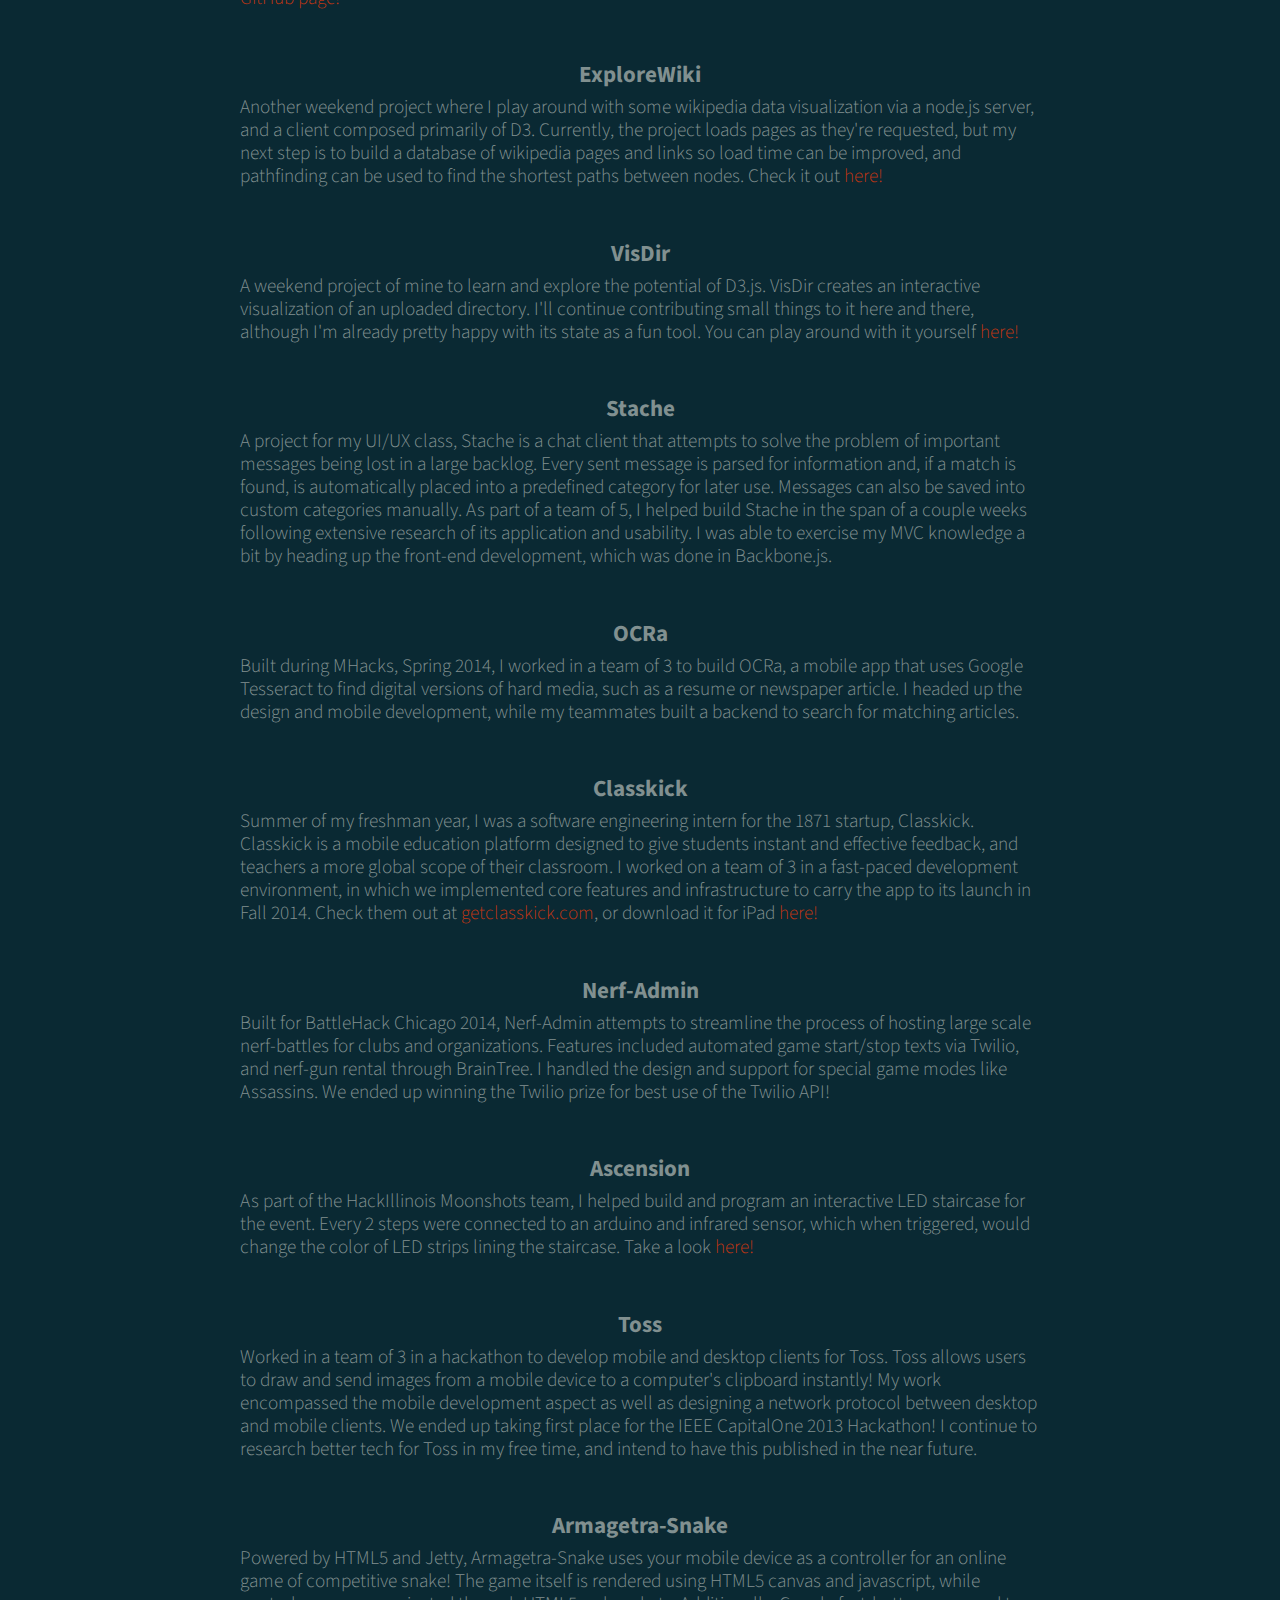
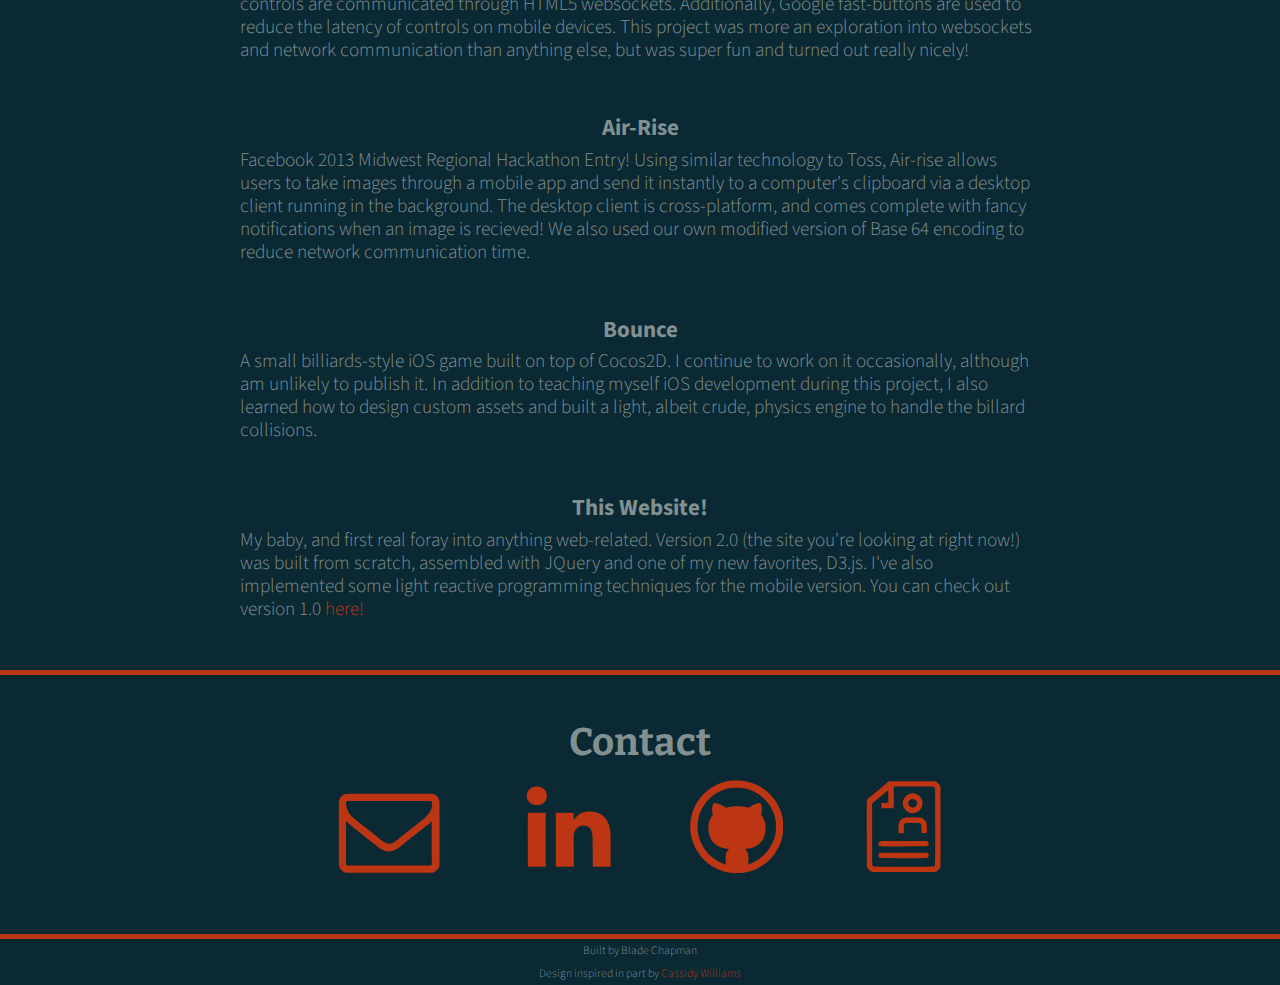
==== commit a0a58bea: "analytics" ====
--- a/index.html
+++ b/index.html
@@ -1,5 +1,15 @@
 <!DOCTYPE html>
 <html>
+<script>
+  (function(i,s,o,g,r,a,m){i['GoogleAnalyticsObject']=r;i[r]=i[r]||function(){
+  (i[r].q=i[r].q||[]).push(arguments)},i[r].l=1*new Date();a=s.createElement(o),
+  m=s.getElementsByTagName(o)[0];a.async=1;a.src=g;m.parentNode.insertBefore(a,m)
+  })(window,document,'script','//www.google-analytics.com/analytics.js','ga');
+
+  ga('create', 'UA-66147130-1', 'auto');
+  ga('send', 'pageview');
+
+</script>
 <head>
 	<meta charset="UTF-8" />
 	<meta name="viewport" content="width=device-width, initial-scale=1.0, maximum-scale=1.0, minimum-scale=1.0, user-scalable=0" />
@@ -45,7 +55,7 @@
 
 		<h6>ExploreWiki</h6>
 		<p>
-			Another weekend project where I play around with some wikipedia data visualization via a node.js server, and a client composed primarily of D3. Currently, the project loads pages as they're requested, but my next step is to build a database of wikipedia pages and links so load time can be improved, and pathfinding can be used to find the shortest paths between nodes.
+			Another weekend project where I play around with some wikipedia data visualization via a node.js server, and a client composed primarily of D3. Currently, the project loads pages as they're requested, but my next step is to build a database of wikipedia pages and links so load time can be improved, and pathfinding can be used to find the shortest paths between nodes. Check it out <a href="projects/ExploreWiki/index.html" target="_blank">here!</a>
 		</p>
 
 		<h6>VisDir</h6>
@@ -255,4 +265,4 @@
 
 </body>
 
-</html>
+</html>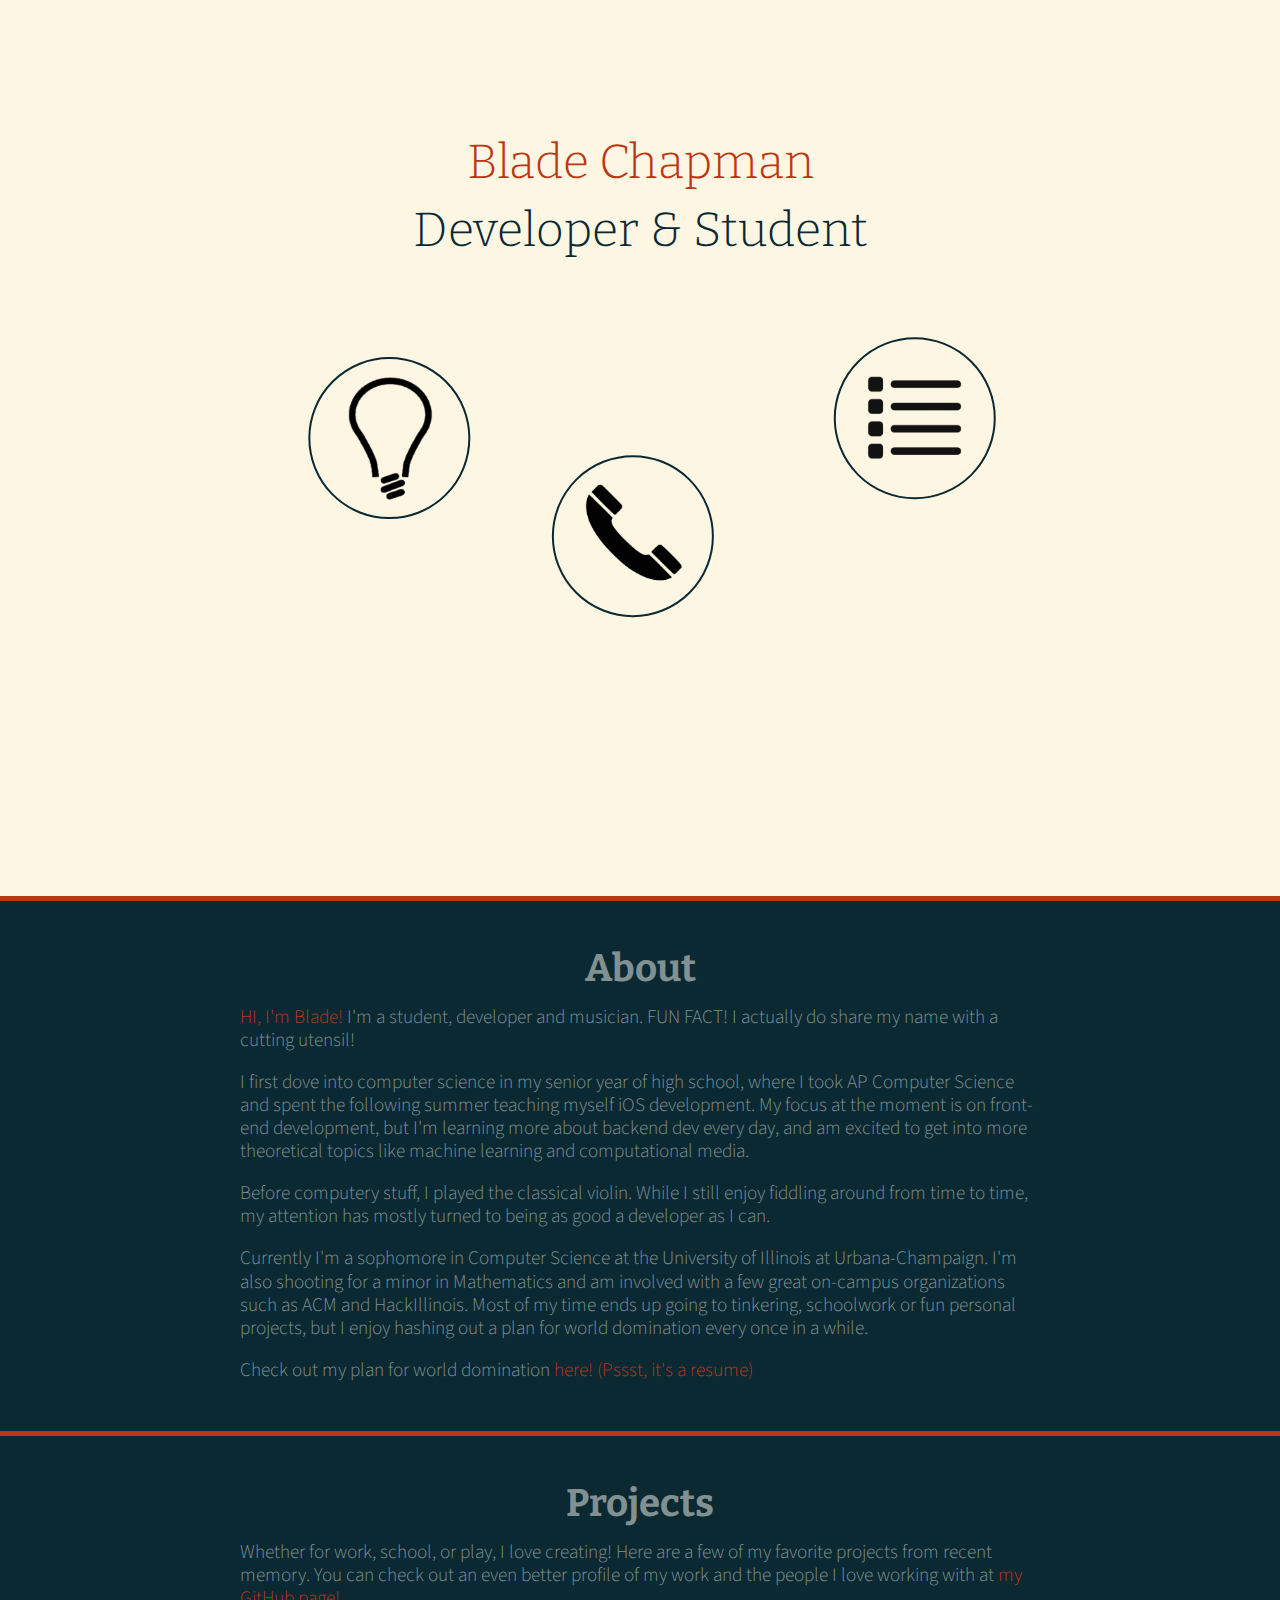
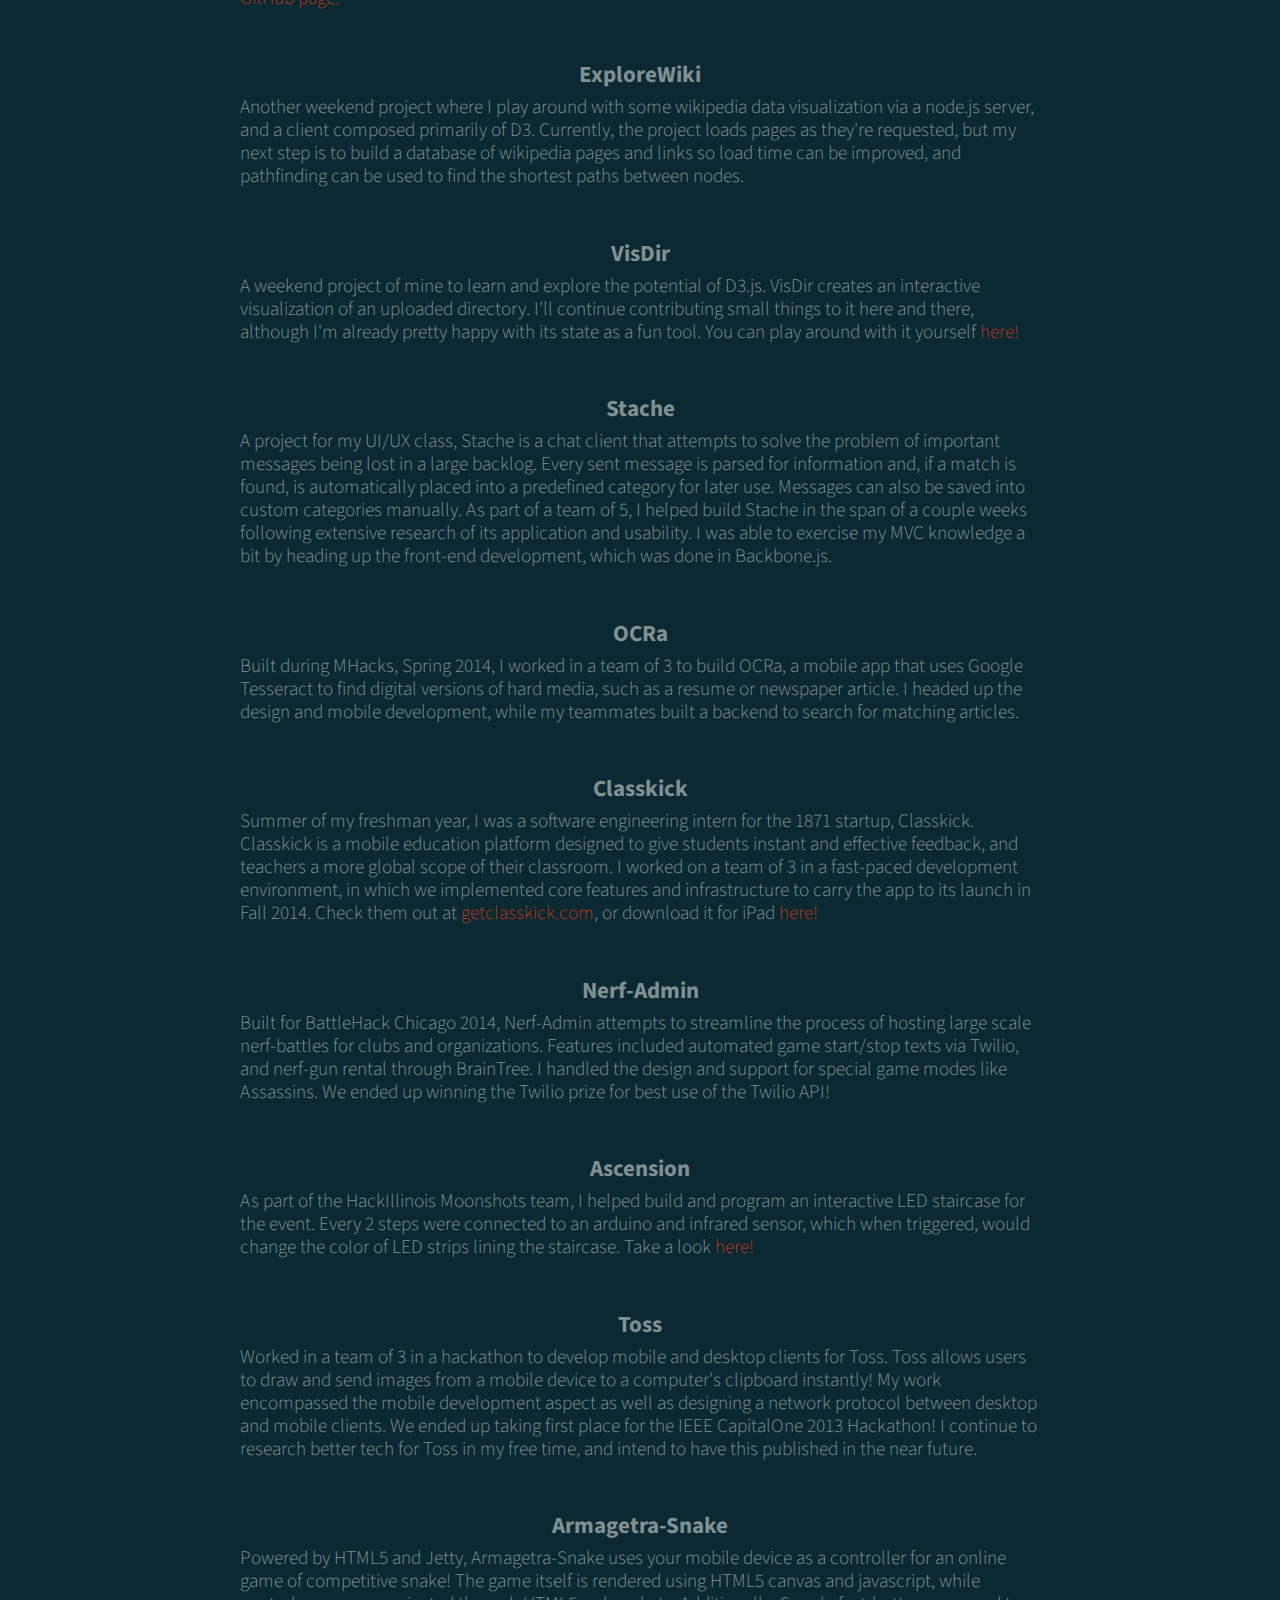
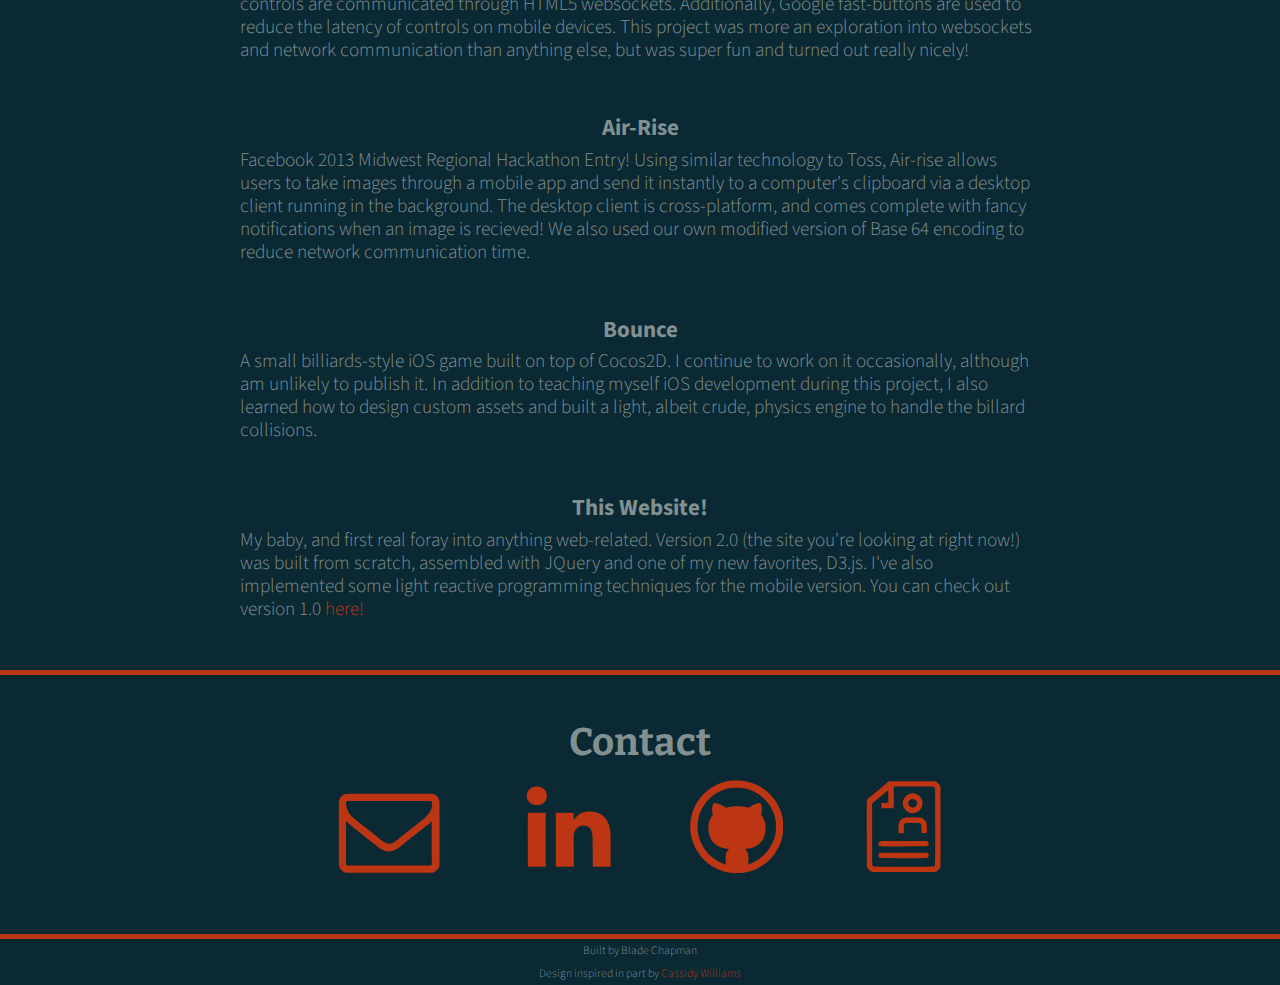
==== commit f35912b7: "Merge branch 'master' of github.com:bladechapman/PersonalSite" ====
--- a/index.html
+++ b/index.html
@@ -55,7 +55,7 @@
 
 		<h6>ExploreWiki</h6>
 		<p>
-			Another weekend project where I play around with some wikipedia data visualization via a node.js server, and a client composed primarily of D3. Currently, the project loads pages as they're requested, but my next step is to build a database of wikipedia pages and links so load time can be improved, and pathfinding can be used to find the shortest paths between nodes. Check it out <a href="projects/ExploreWiki/index.html" target="_blank">here!</a>
+			Another weekend project where I play around with some wikipedia data visualization via a node.js server, and a client composed primarily of D3. Currently, the project loads pages as they're requested, but my next step is to build a database of wikipedia pages and links so load time can be improved, and pathfinding can be used to find the shortest paths between nodes.
 		</p>
 
 		<h6>VisDir</h6>
@@ -265,4 +265,4 @@
 
 </body>
 
-</html>+</html>
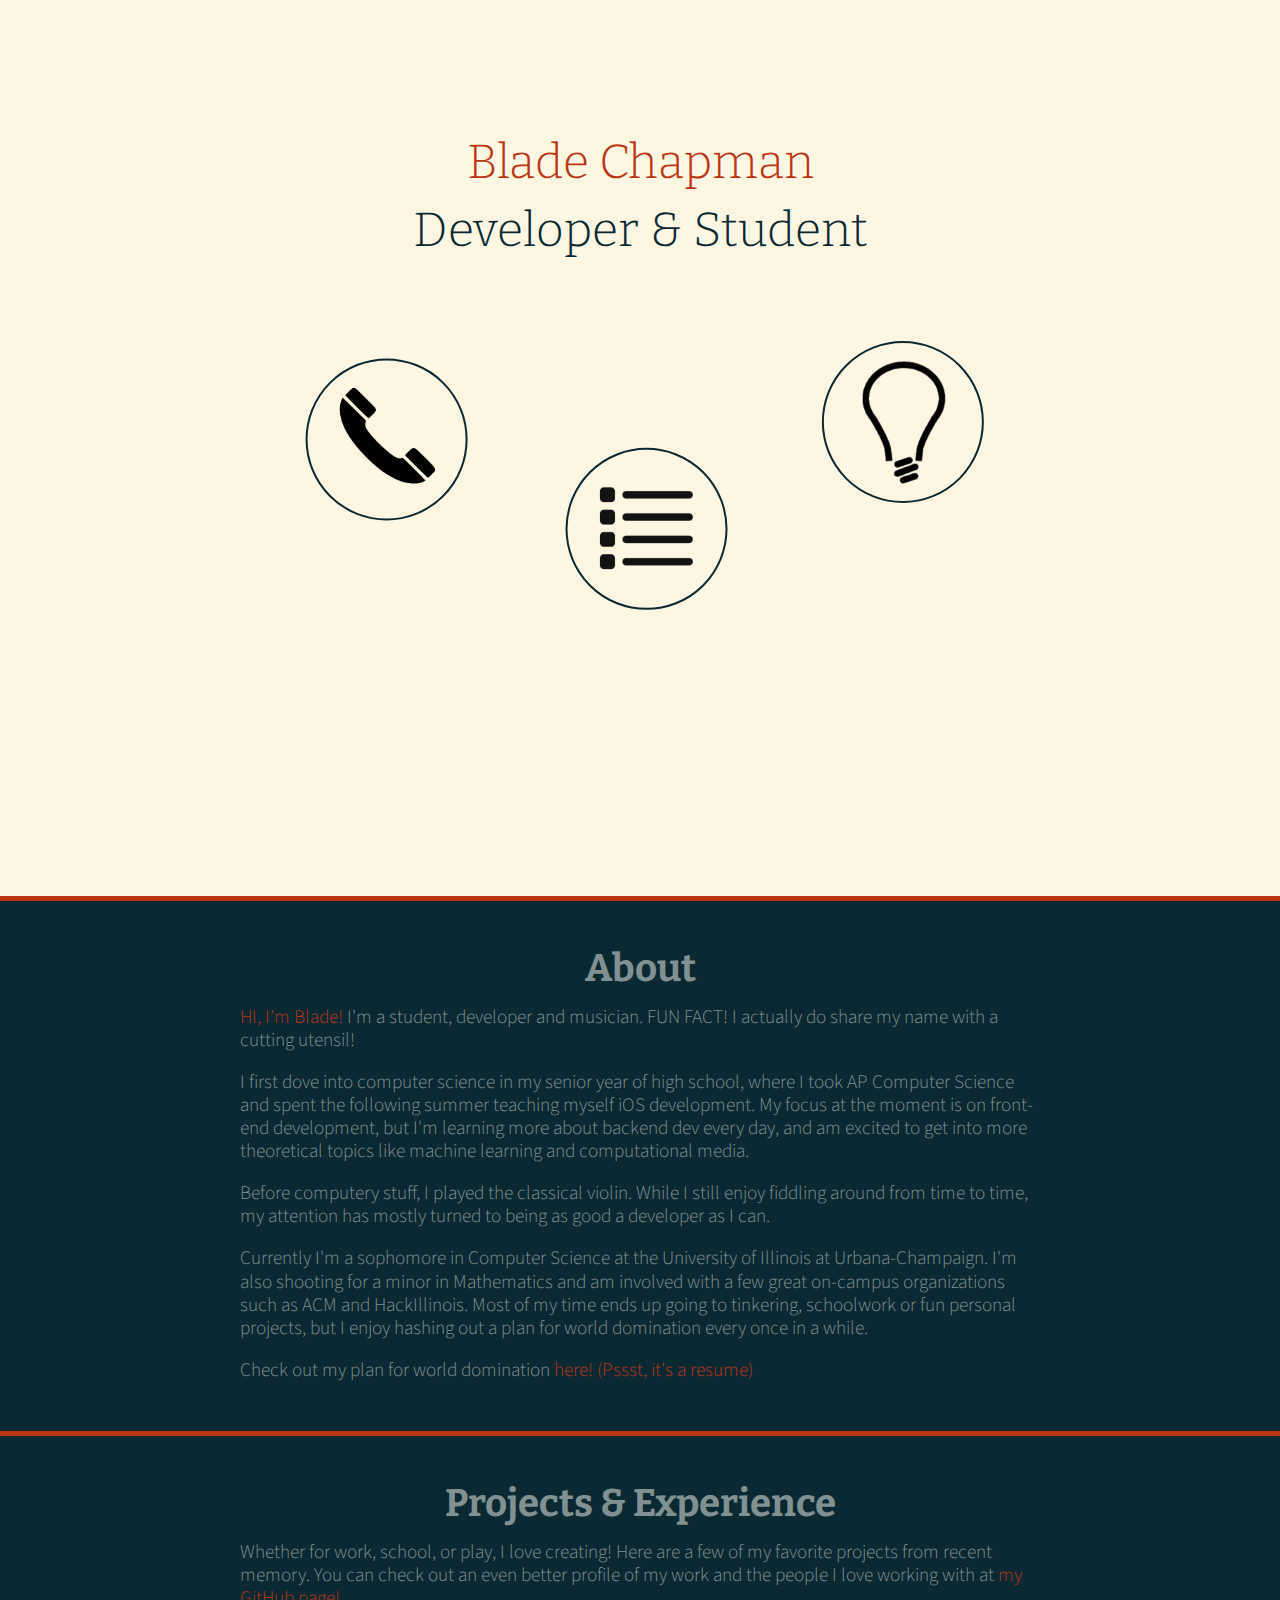
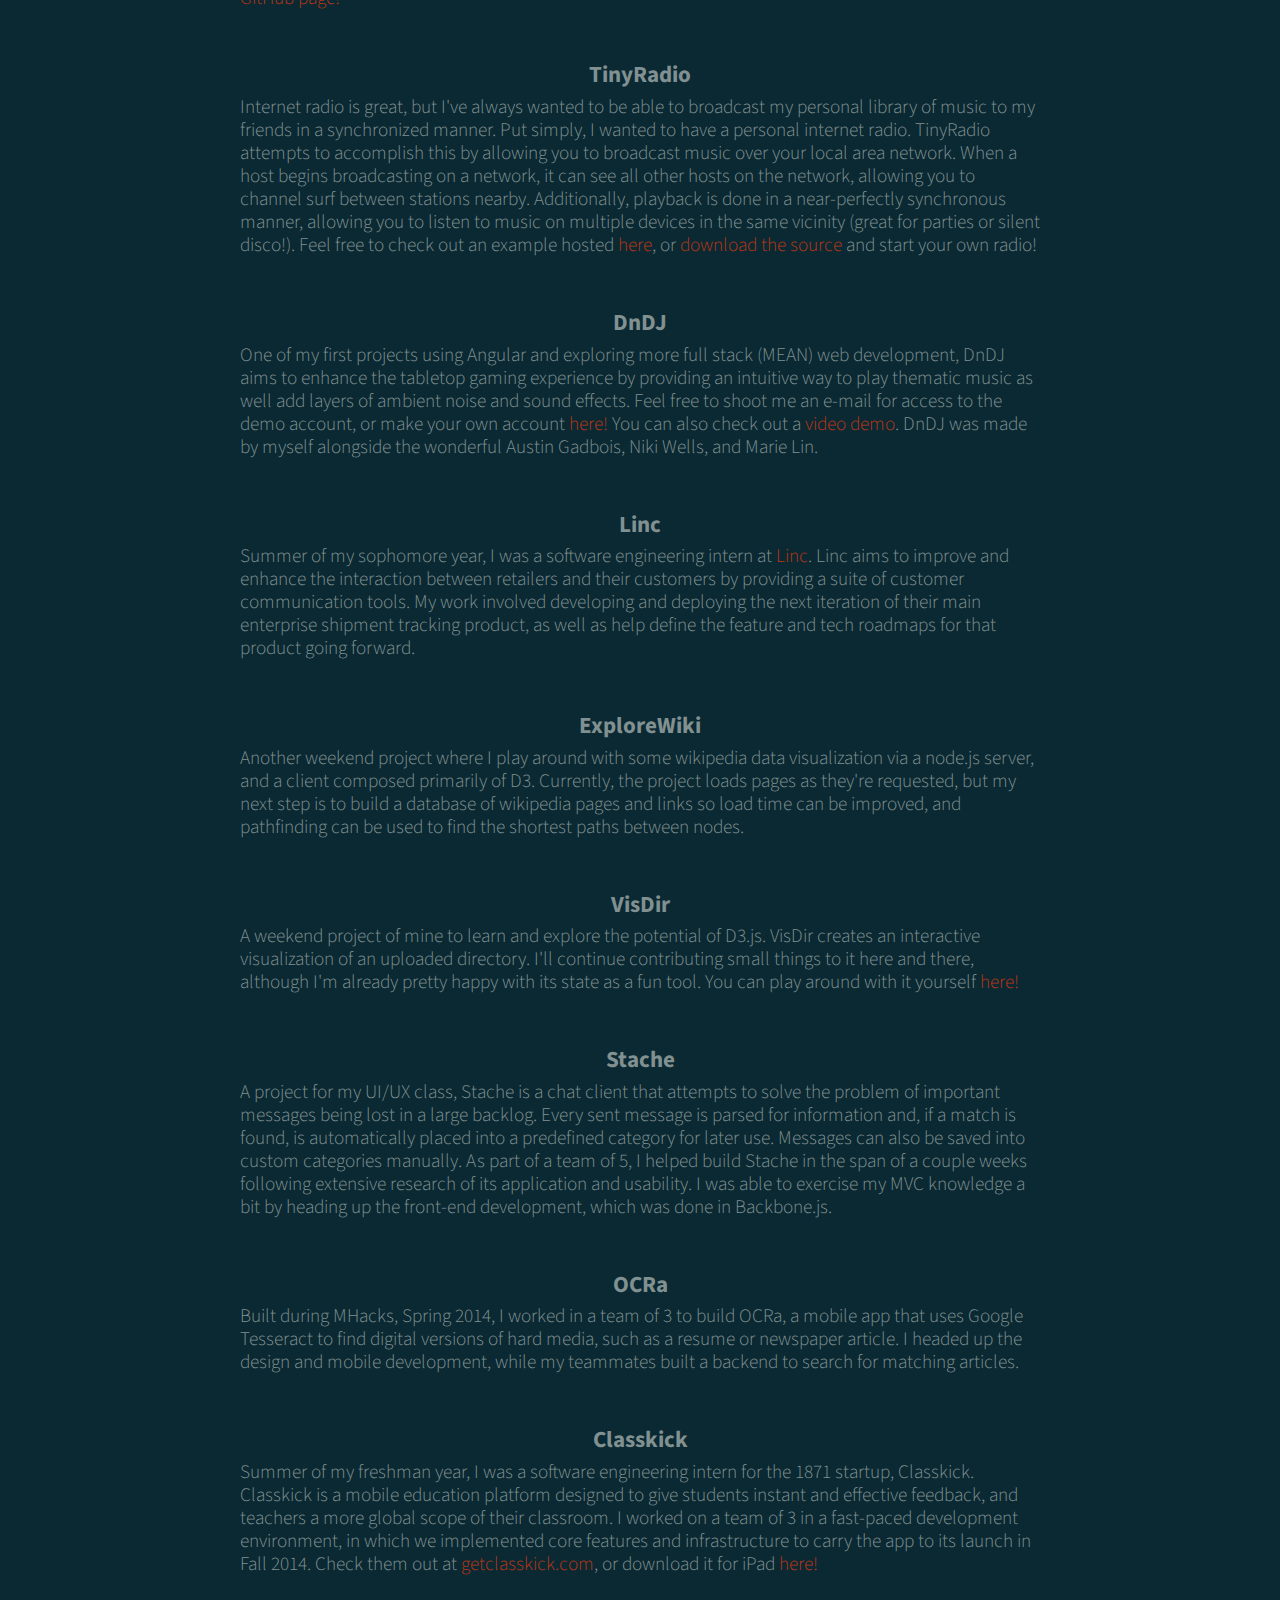
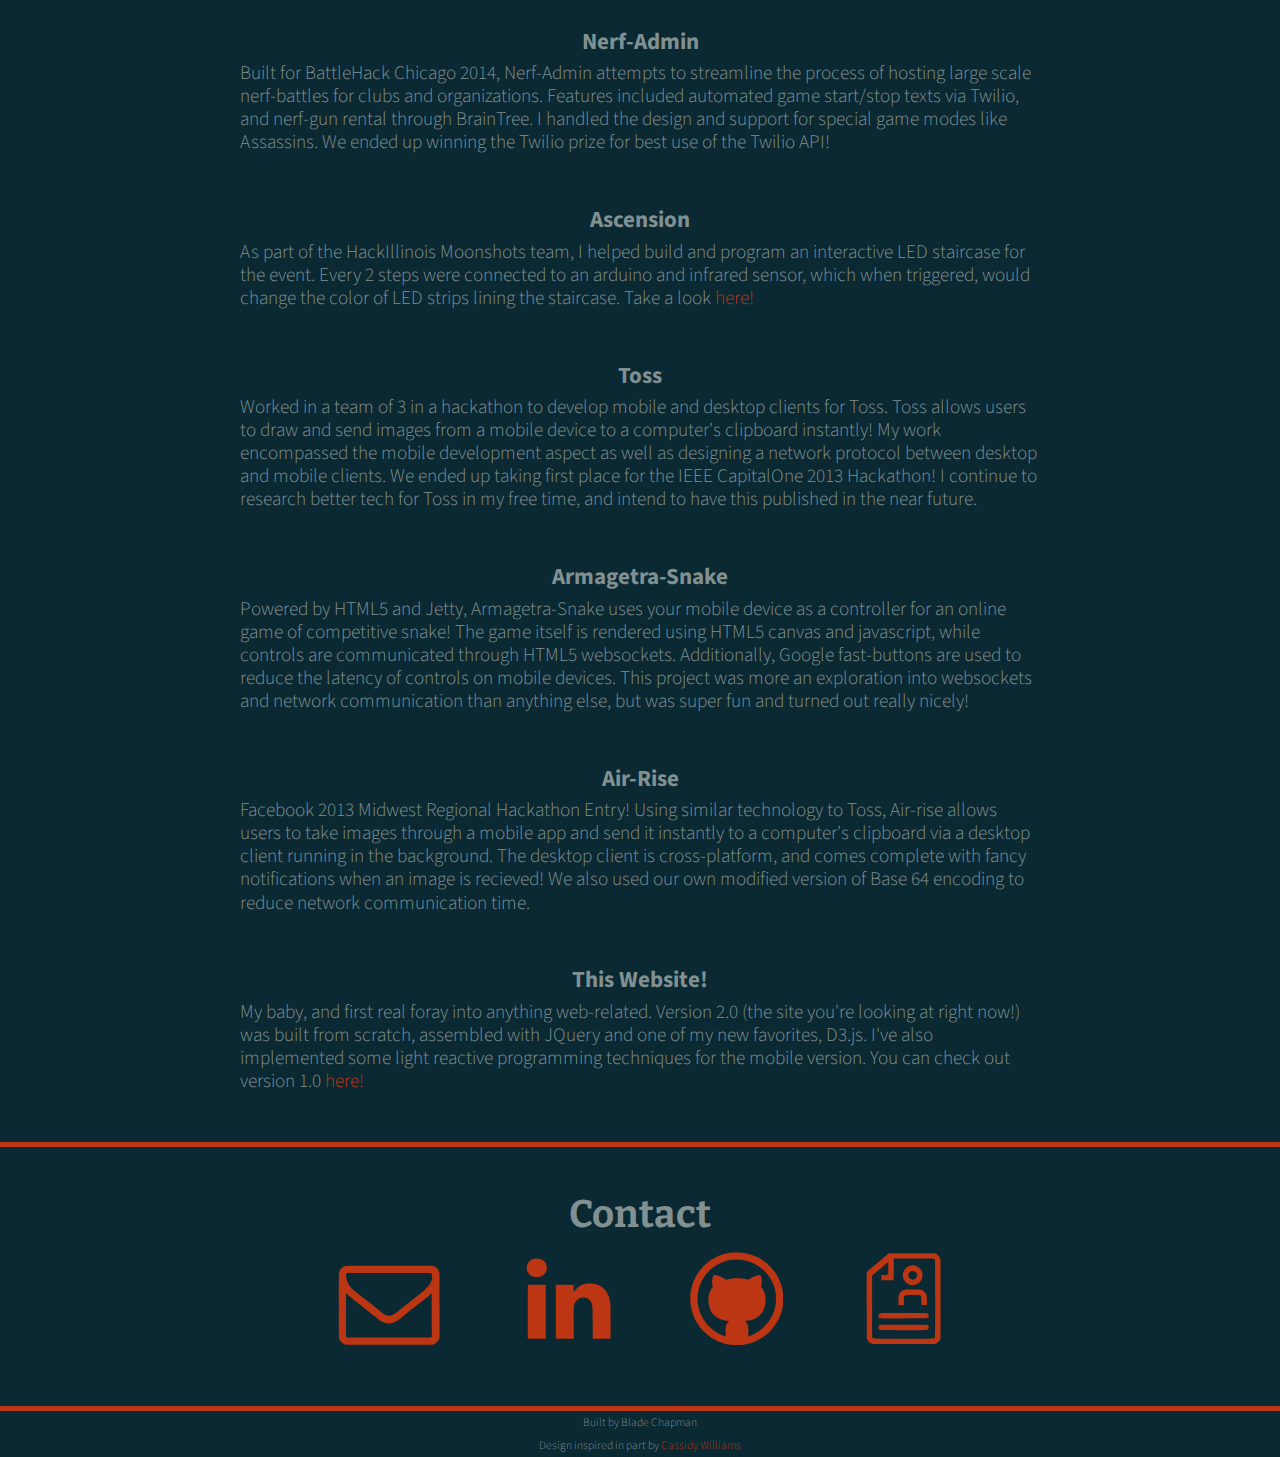
==== commit 9078937a: "update for 9/8/2015" ====
--- a/index.html
+++ b/index.html
@@ -48,11 +48,26 @@
 	<div id="projects">
 		<div class="sep"></div>
 		<div class="txt">
-		<h1>Projects</h1>
+		<h1>Projects & Experience</h1>
 		<p>
 			Whether for work, school, or play, I love creating! Here are a few of my favorite projects from recent memory. You can check out an even better profile of my work and the people I love working with at <a href="http://www.github.com/bladechapman" target="_blank">my GitHub page!</a>
 		</p>
 
+		<h6>TinyRadio</h6>
+		<p>
+			Internet radio is great, but I've always wanted to be able to broadcast my personal library of music to my friends in a synchronized manner. Put simply, I wanted to have a personal internet radio. TinyRadio attempts to accomplish this by allowing you to broadcast music over your local area network. When a host begins broadcasting on a network, it can see all other hosts on the network, allowing you to channel surf between stations nearby. Additionally, playback is done in a near-perfectly synchronous manner, allowing you to listen to music on multiple devices in the same vicinity (great for parties or silent disco!). Feel free to check out an example hosted <a target="_blank" href="http://bladeismyna.me:8000">here</a>, or <a target="_blank" href="https://github.com/bladechapman/TinyRadio">download the source</a> and start your own radio!
+		</p>
+
+		<h6>DnDJ</h6>
+		<p>
+			One of my first projects using Angular and exploring more full stack (MEAN) web development, DnDJ aims to enhance the tabletop gaming experience by providing an intuitive way to play thematic music as well add layers of ambient noise and sound effects. Feel free to shoot me an e-mail for access to the demo account, or make your own account <a target="_blank" href="http://bladeismyna.me:3000">here!</a> You can also check out a <a target="_blank" href="https://www.youtube.com/watch?v=_AKfxFx77aI&feature=youtu.be">video demo</a>. DnDJ was made by myself alongside the wonderful Austin Gadbois, Niki Wells, and Marie Lin.
+		</p>
+
+		<h6>Linc</h6>
+		<p>
+		Summer of my sophomore year, I was a software engineering intern at <a href="http://www.letslinc.com/">Linc</a>. Linc aims to improve and enhance the interaction between retailers and their customers by providing a suite of customer communication tools. My work involved developing and deploying the next iteration of their main enterprise shipment tracking product, as well as help define the feature and tech roadmaps for that product going forward.
+		</p>
+
 		<h6>ExploreWiki</h6>
 		<p>
 			Another weekend project where I play around with some wikipedia data visualization via a node.js server, and a client composed primarily of D3. Currently, the project loads pages as they're requested, but my next step is to build a database of wikipedia pages and links so load time can be improved, and pathfinding can be used to find the shortest paths between nodes.
@@ -101,11 +116,6 @@
 		<h6>Air-Rise</h6>
 		<p>
 			Facebook 2013 Midwest Regional Hackathon Entry! Using similar technology to Toss, Air-rise allows users to take images through a mobile app and send it instantly to a computer's clipboard via a desktop client running in the background. The desktop client is cross-platform, and comes complete with fancy notifications when an image is recieved! We also used our own modified version of Base 64 encoding to reduce network communication time.
-		</p>
-
-		<h6>Bounce</h6>
-		<p>
-			A small billiards-style iOS game built on top of Cocos2D. I continue to work on it occasionally, although am unlikely to publish it. In addition to teaching myself iOS development during this project, I also learned how to design custom assets and built a light, albeit crude, physics engine to handle the billard collisions.
 		</p>
 
 		<h6>This Website!</h6>
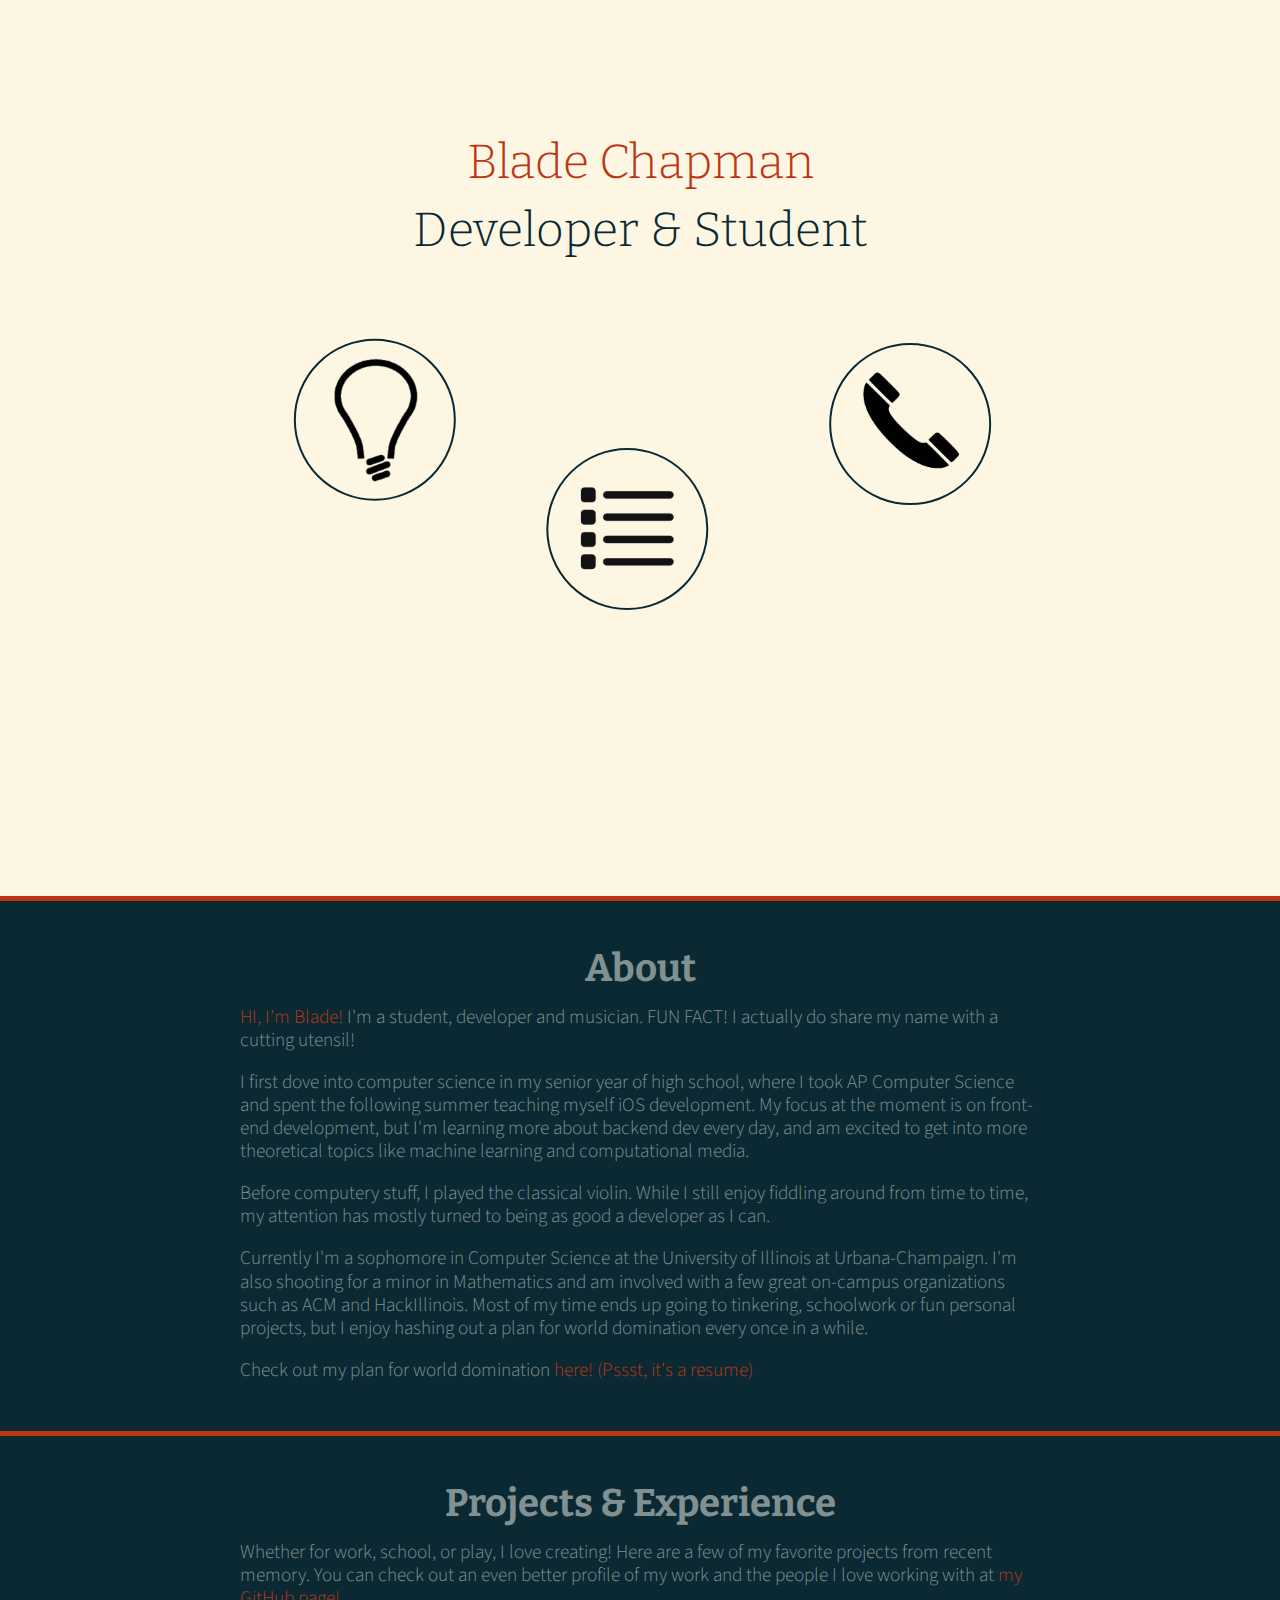
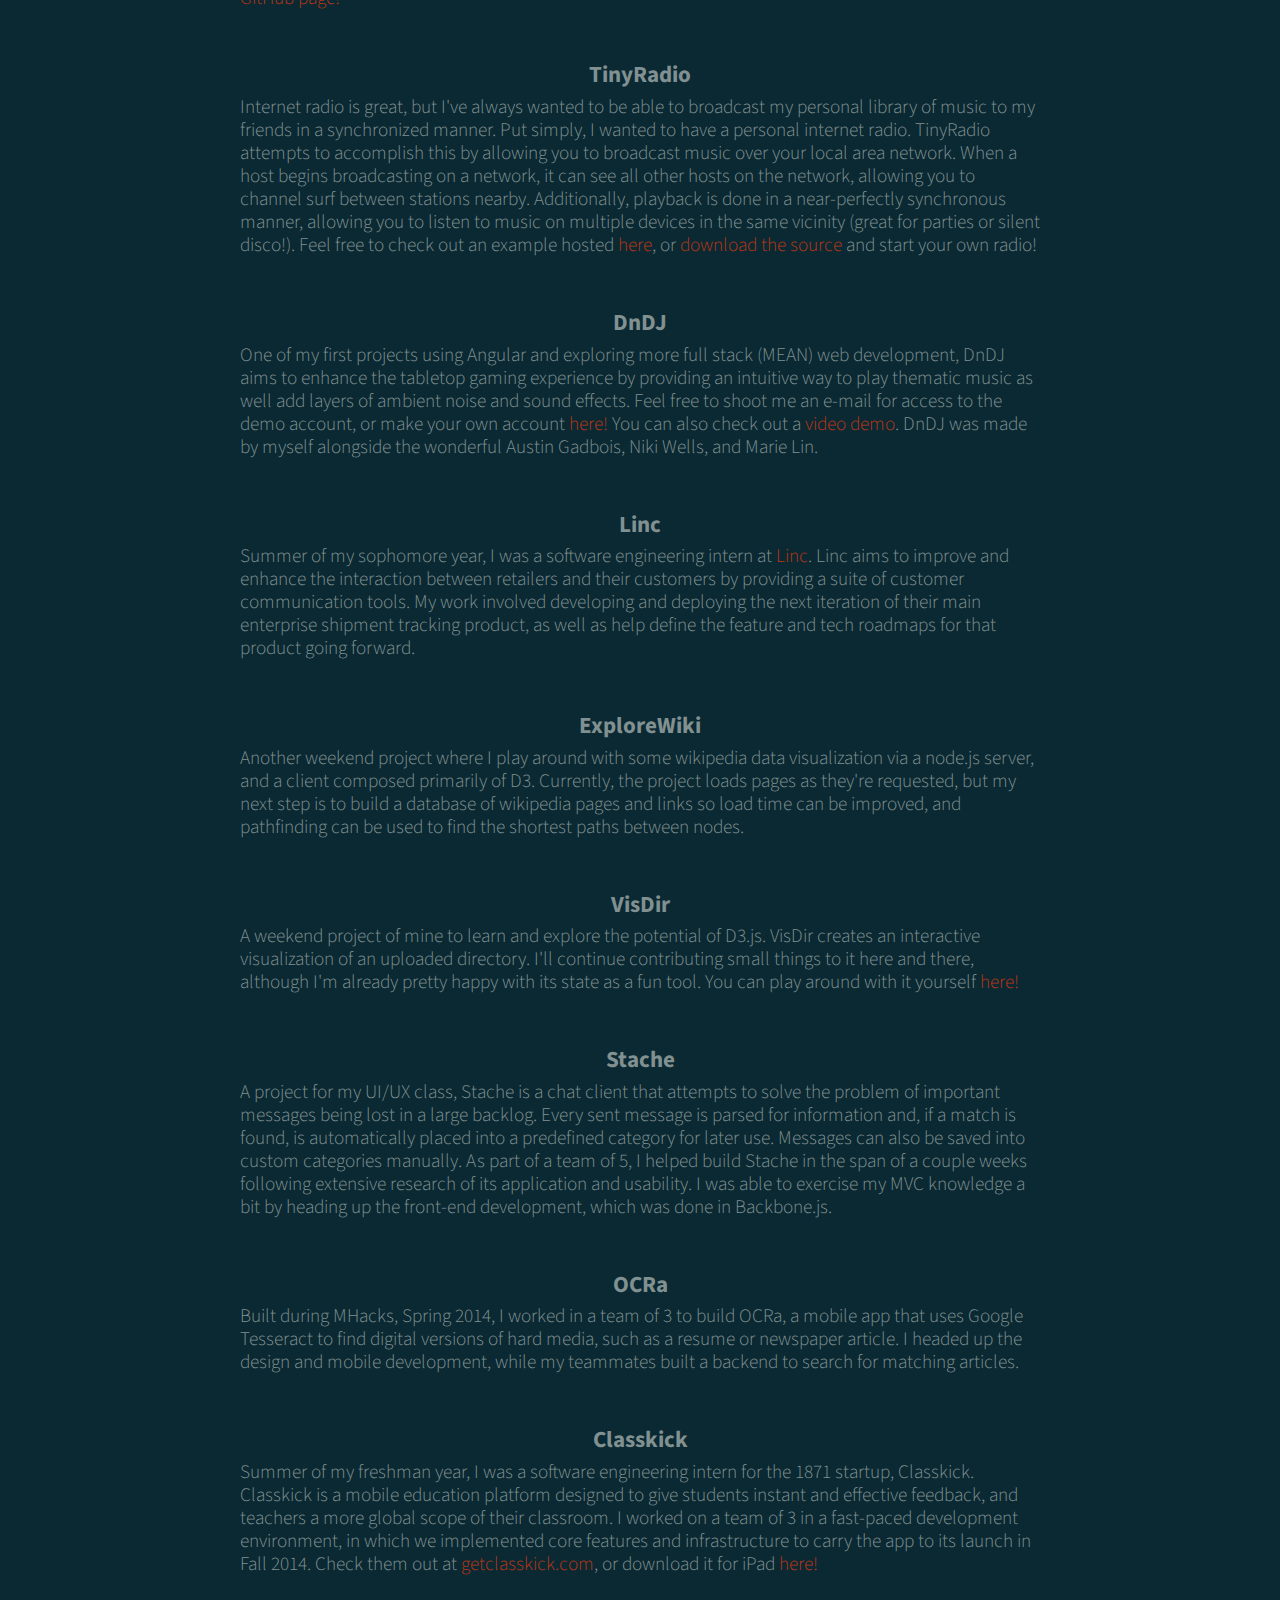
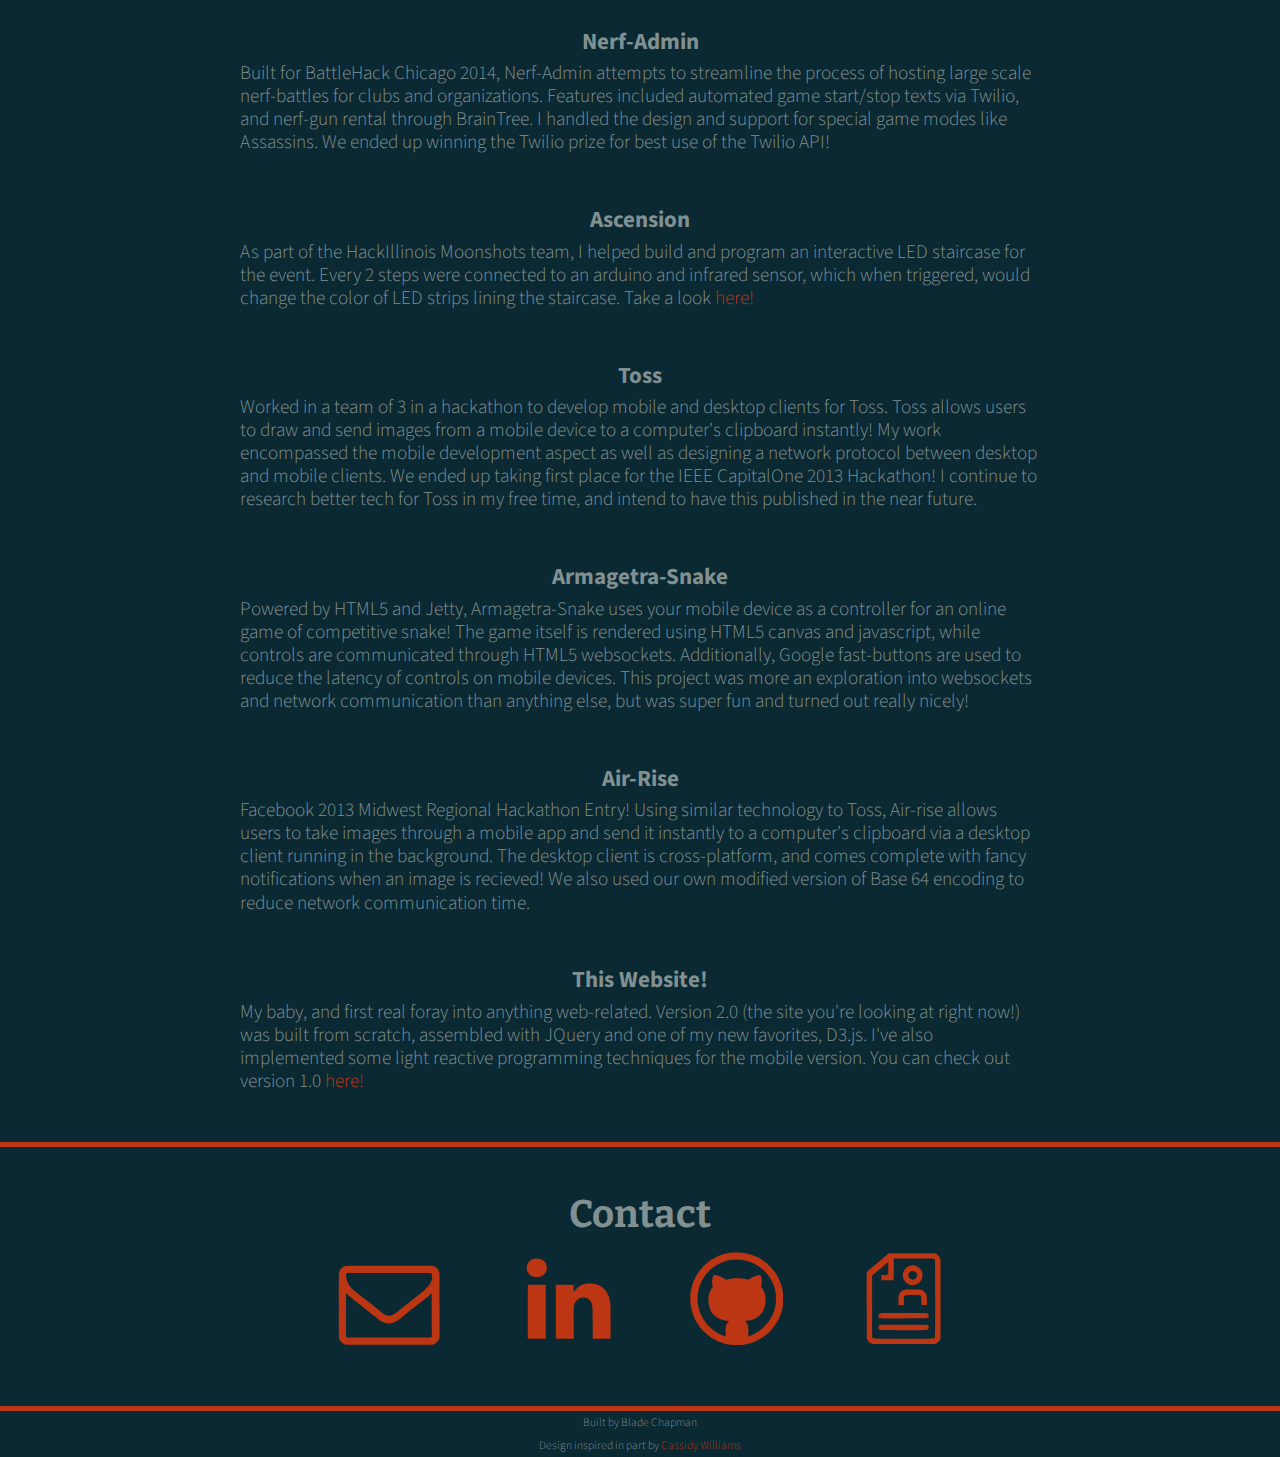
==== commit 5c1580cb: "update resume name" ====
--- a/index.html
+++ b/index.html
@@ -41,7 +41,7 @@
 			Currently I'm a sophomore in Computer Science at the University of Illinois at Urbana-Champaign. I'm also shooting for a minor in Mathematics and am involved with a few great on-campus organizations such as ACM and HackIllinois. Most of my time ends up going to tinkering, schoolwork or fun personal projects, but I enjoy hashing out a plan for world domination every once in a while.
 		</p>
 		<p>
-			Check out my plan for world domination <a href="assets/resumefin.pdf" target="_blank">here! (Pssst, it's a resume)</a>
+			Check out my plan for world domination <a href="assets/Blade_Chapman.pdf" target="_blank">here! (Pssst, it's a resume)</a>
 		</p>
 		</div>
 	</div>
@@ -216,7 +216,7 @@
 	        </div>
 
 	        <div class="linkicon">
-	        <a href="assets/resumefin.pdf" target="_blank">
+	        <a href="assets/Blade_Chapman.pdf" target="_blank">
 			<svg class="icon" version="1.0" xmlns="http://www.w3.org/2000/svg"
 			 width="70.000000pt" height="70.000000pt" viewBox="0 0 500.000000 500.000000"
 			 preserveAspectRatio="xMidYMid meet">
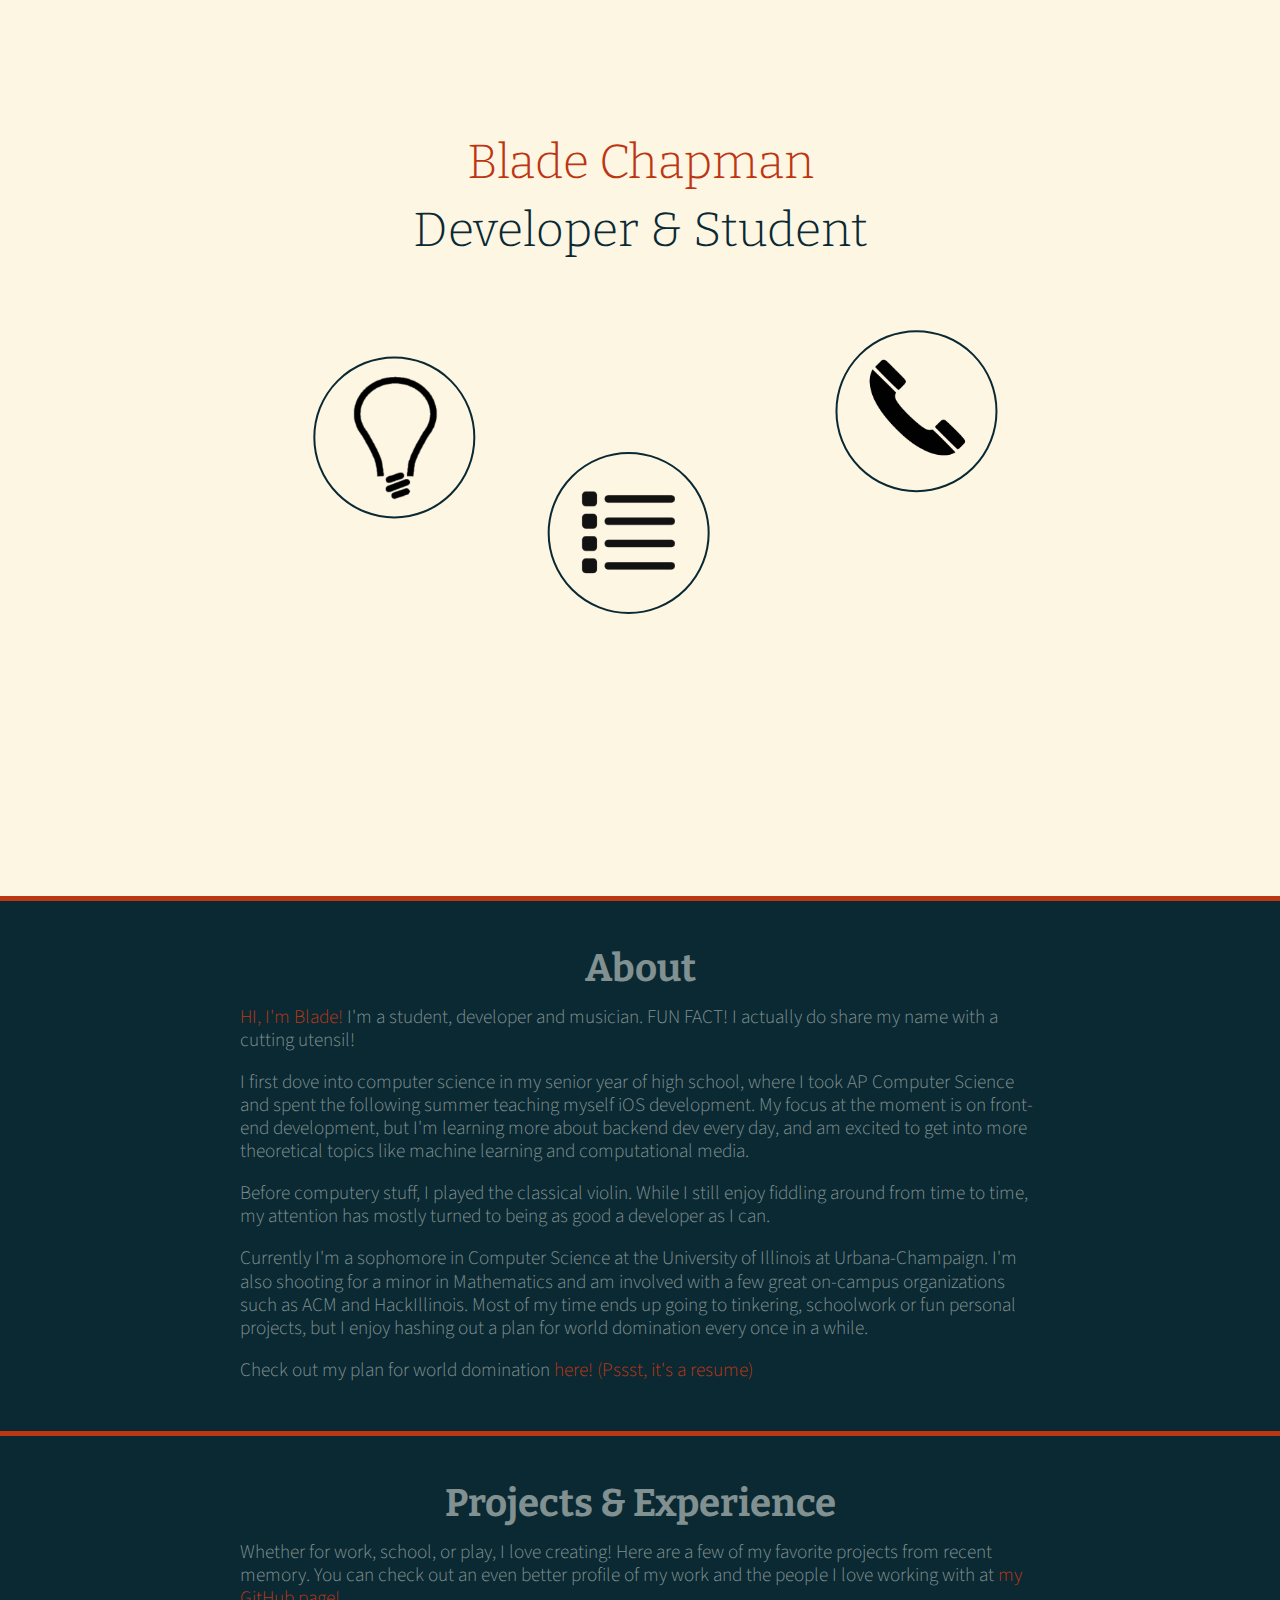
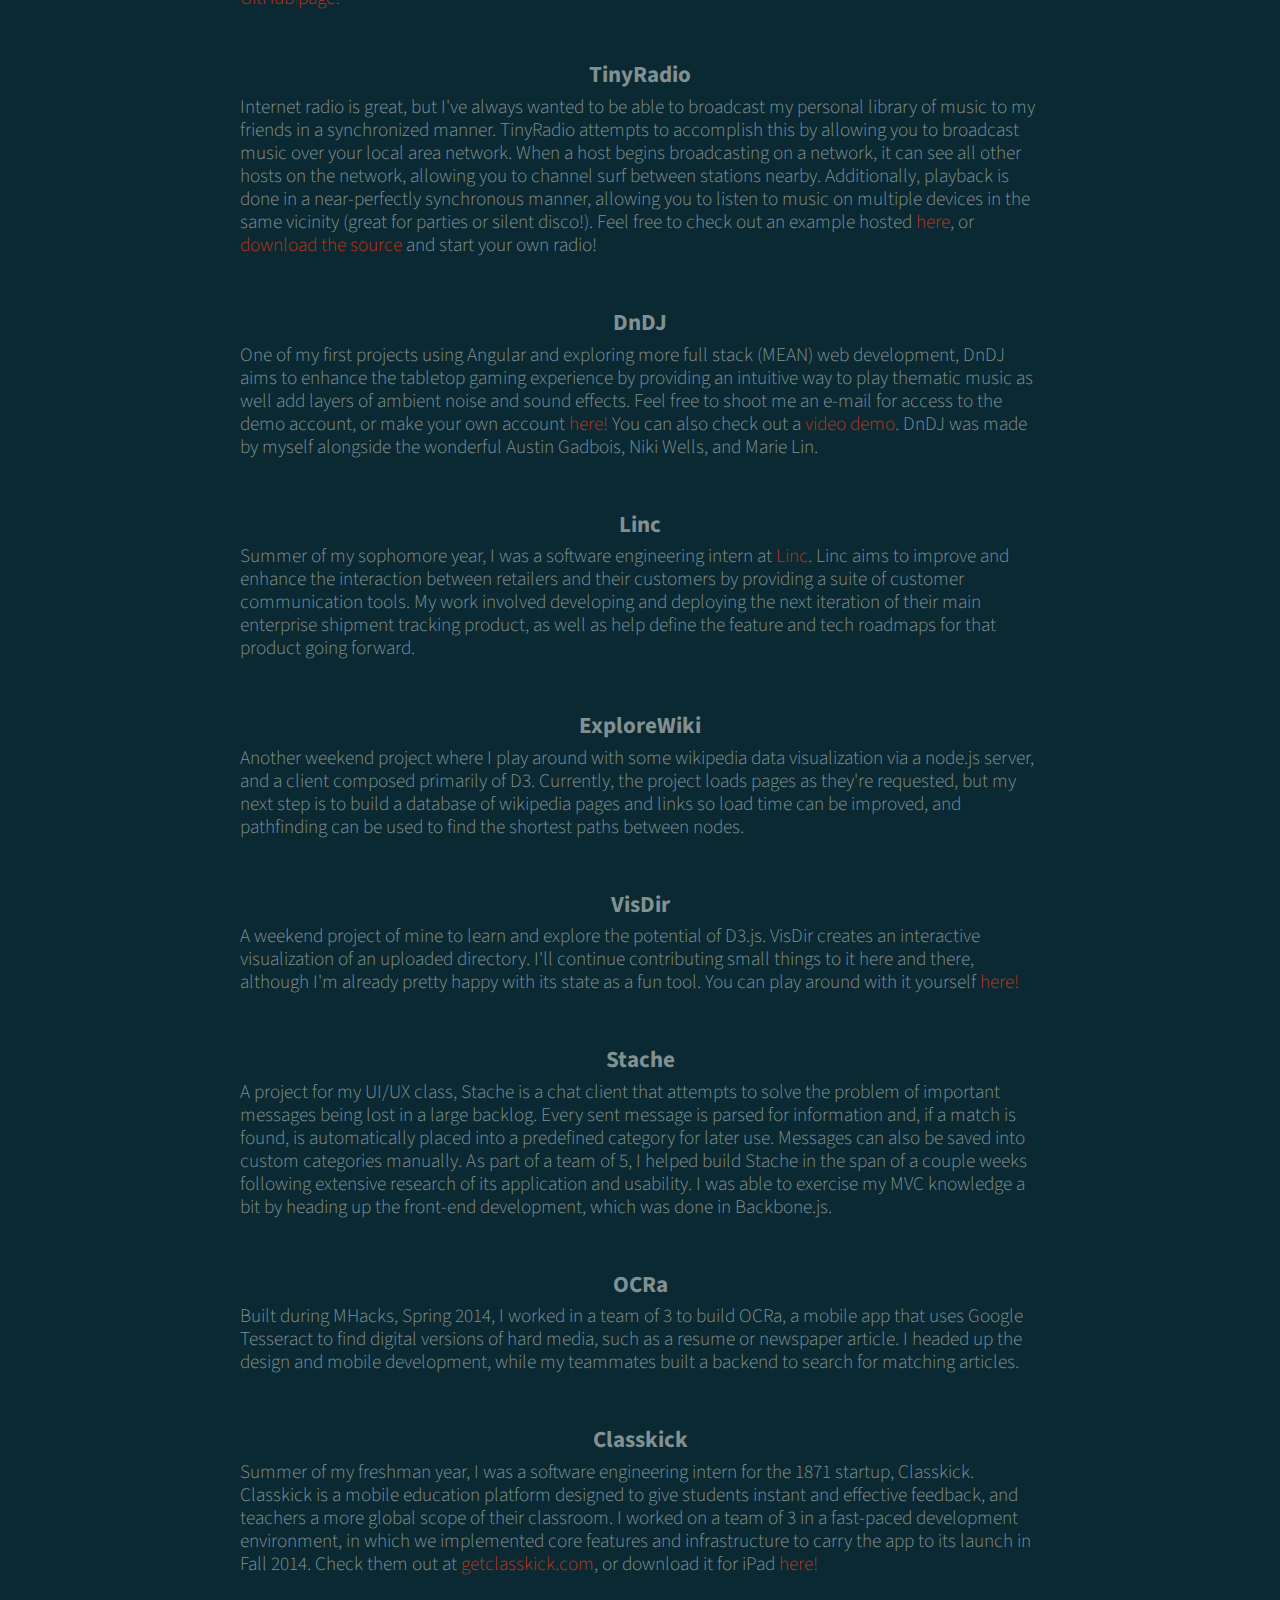
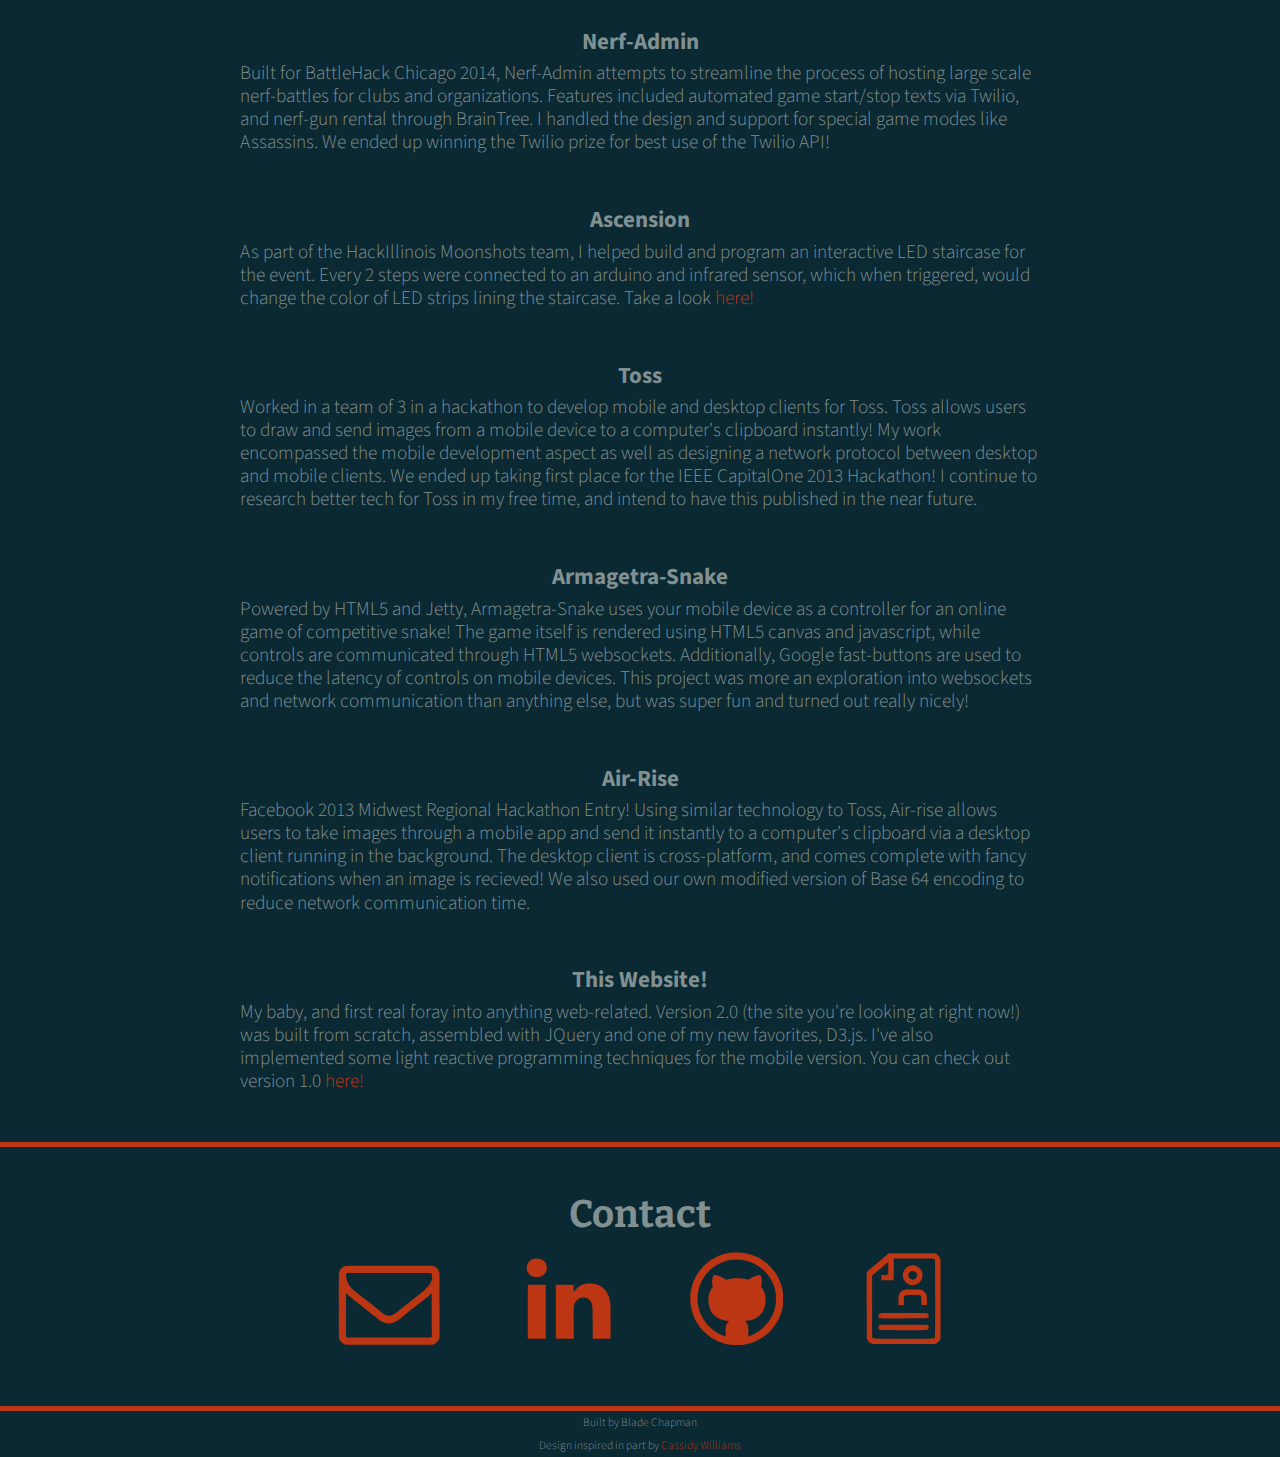
==== commit ff1dd383: "tweak" ====
--- a/index.html
+++ b/index.html
@@ -55,7 +55,7 @@
 
 		<h6>TinyRadio</h6>
 		<p>
-			Internet radio is great, but I've always wanted to be able to broadcast my personal library of music to my friends in a synchronized manner. Put simply, I wanted to have a personal internet radio. TinyRadio attempts to accomplish this by allowing you to broadcast music over your local area network. When a host begins broadcasting on a network, it can see all other hosts on the network, allowing you to channel surf between stations nearby. Additionally, playback is done in a near-perfectly synchronous manner, allowing you to listen to music on multiple devices in the same vicinity (great for parties or silent disco!). Feel free to check out an example hosted <a target="_blank" href="http://bladeismyna.me:8000">here</a>, or <a target="_blank" href="https://github.com/bladechapman/TinyRadio">download the source</a> and start your own radio!
+			Internet radio is great, but I've always wanted to be able to broadcast my personal library of music to my friends in a synchronized manner. TinyRadio attempts to accomplish this by allowing you to broadcast music over your local area network. When a host begins broadcasting on a network, it can see all other hosts on the network, allowing you to channel surf between stations nearby. Additionally, playback is done in a near-perfectly synchronous manner, allowing you to listen to music on multiple devices in the same vicinity (great for parties or silent disco!). Feel free to check out an example hosted <a target="_blank" href="http://bladeismyna.me:8000">here</a>, or <a target="_blank" href="https://github.com/bladechapman/TinyRadio">download the source</a> and start your own radio!
 		</p>
 
 		<h6>DnDJ</h6>
